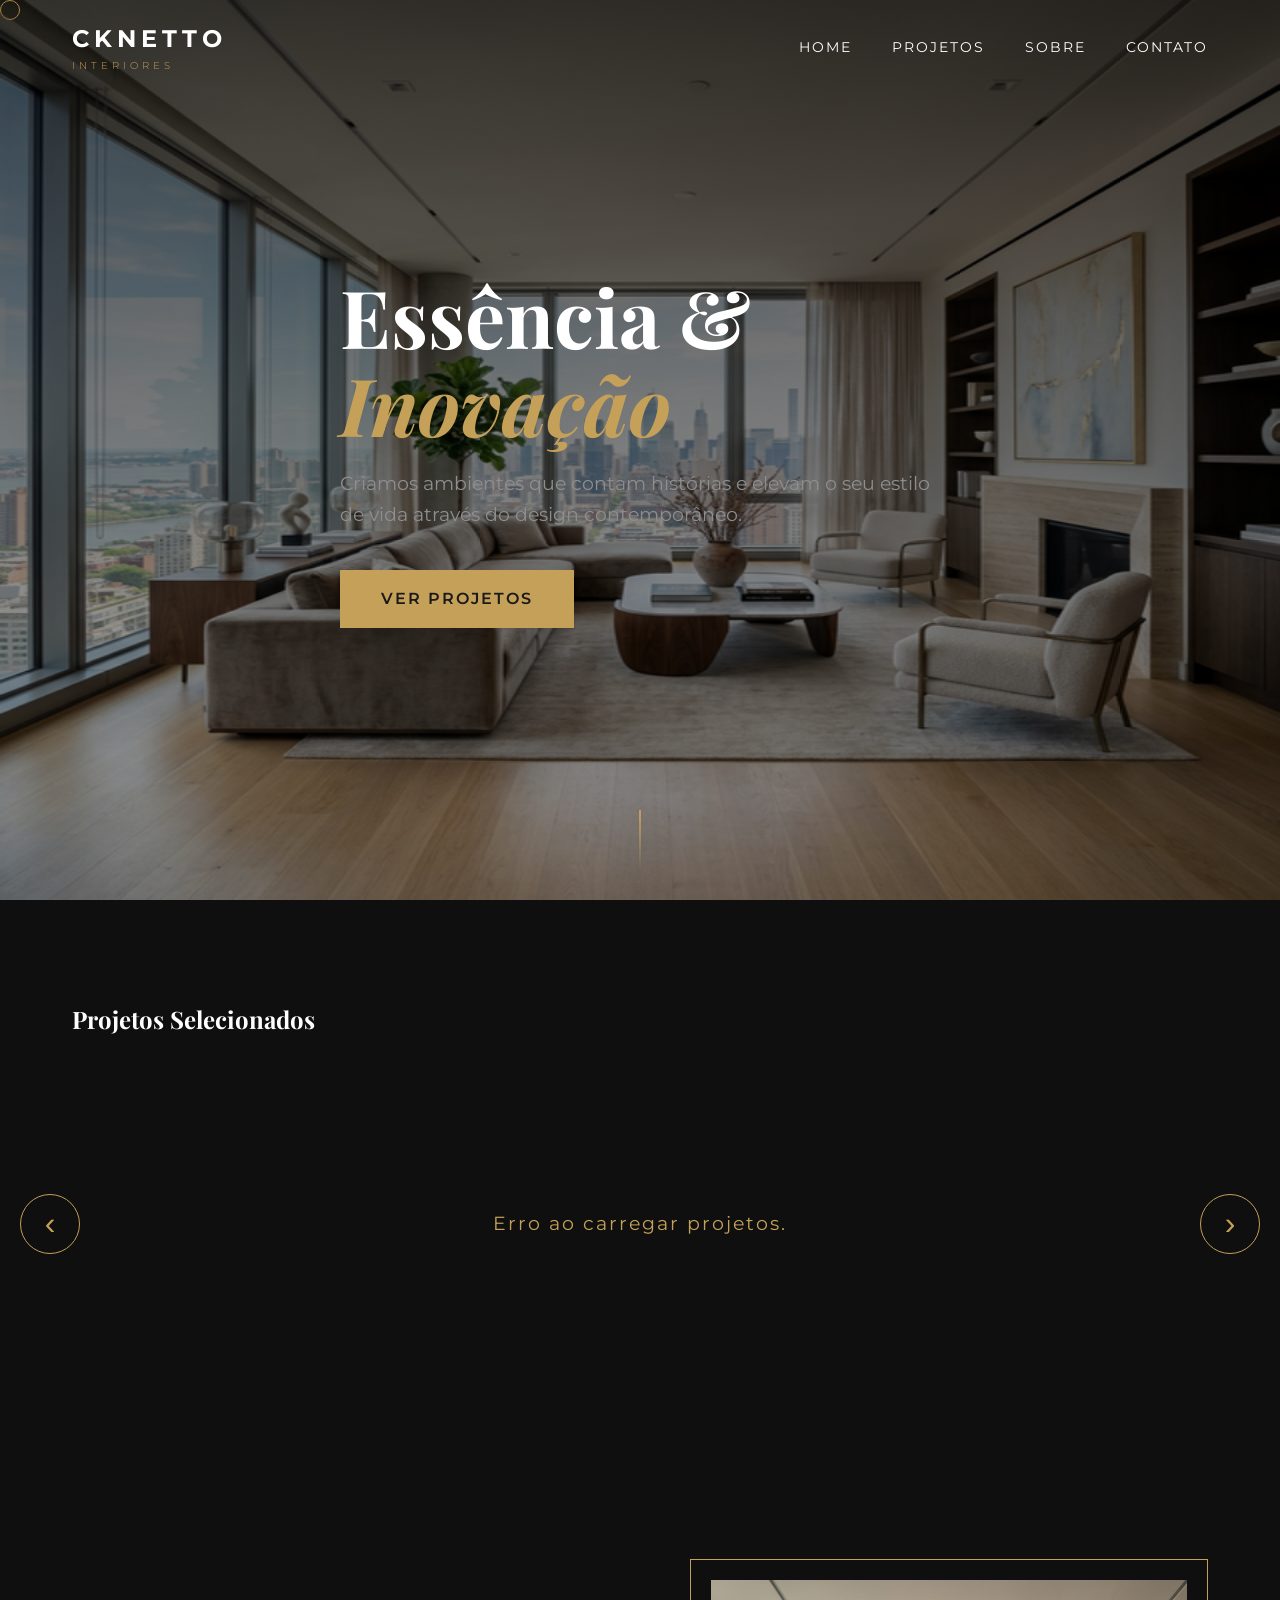
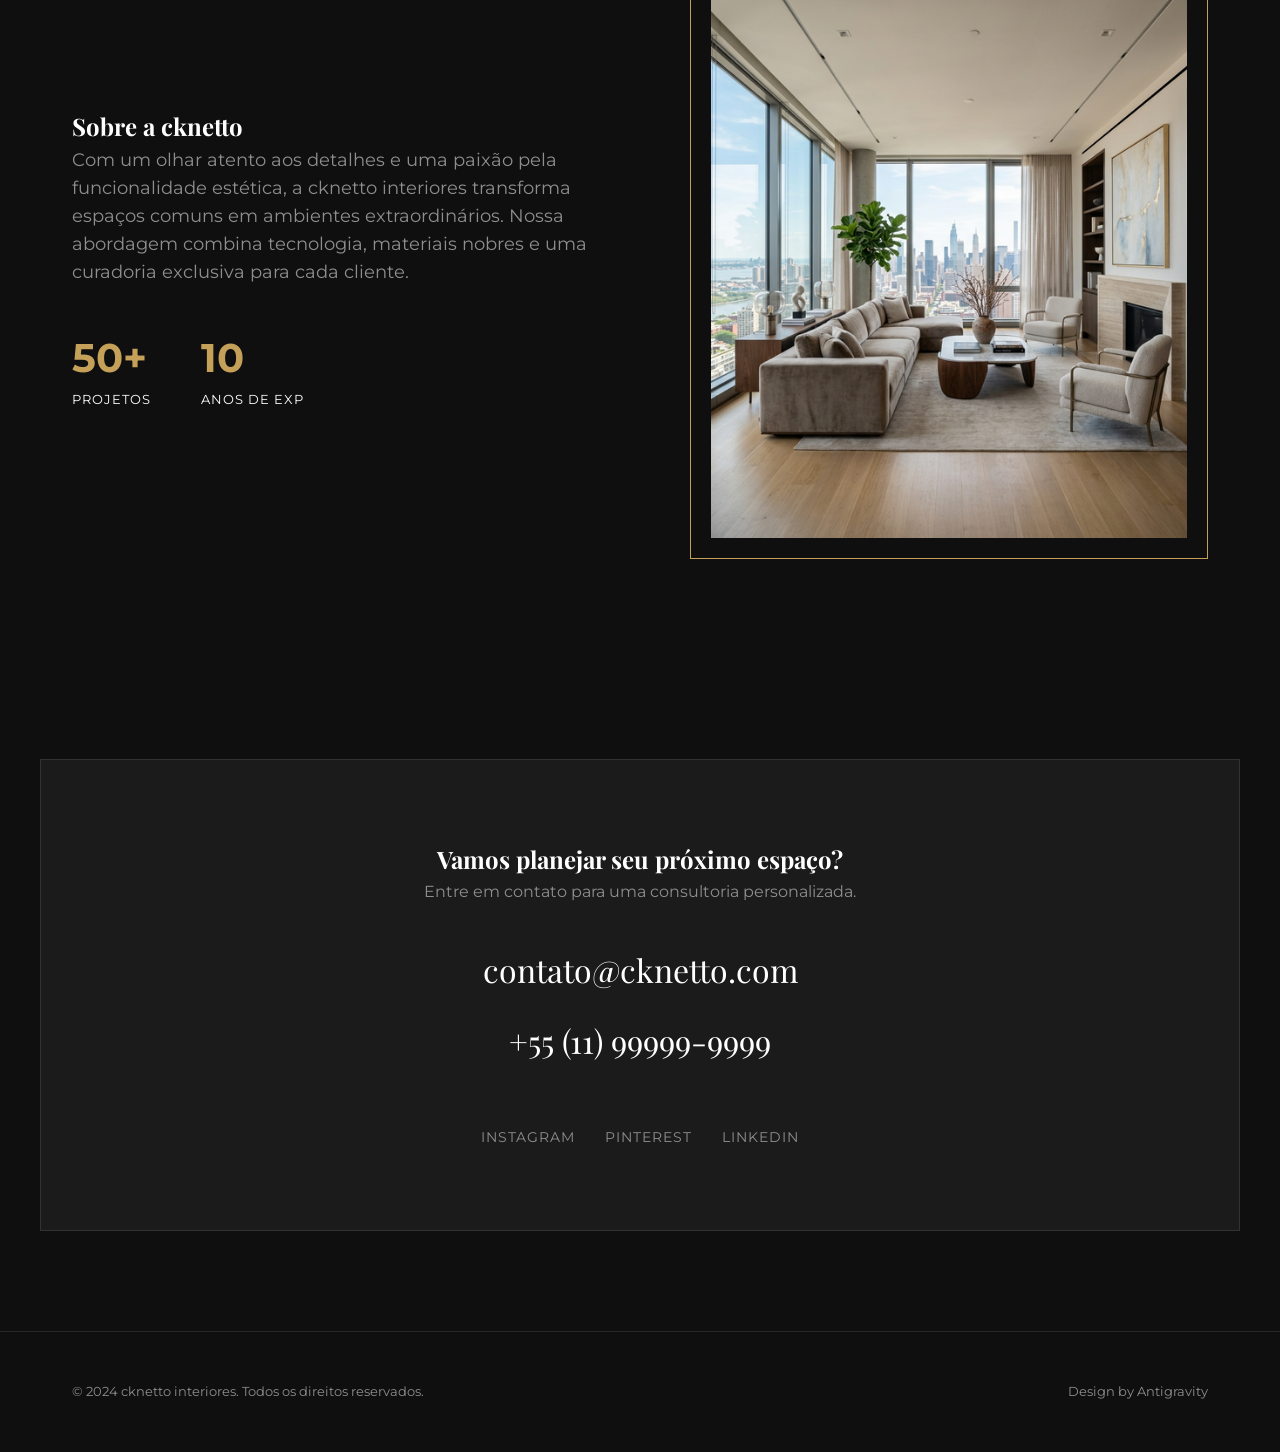
==== index.html @ ca25d6cd "feat: Introduce project details modal and hero puzzle animation, enhance CSV parsing, and refactor c" ====
<!DOCTYPE html>
<html lang="pt-BR">

<head>
    <meta charset="UTF-8">
    <meta name="viewport" content="width=device-width, initial-scale=1.0">
    <title>cknetto interiores | Design de Interiores Moderno</title>
    <meta name="description"
        content="Portfolio de cknetto interiores. Design de interiores sofisticado, moderno e funcional. Transmutando espaços em experiências.">

    <!-- Google Fonts -->
    <link rel="preconnect" href="https://fonts.googleapis.com">
    <link rel="preconnect" href="https://fonts.gstatic.com" crossorigin>
    <link
        href="https://fonts.googleapis.com/css2?family=Montserrat:wght@300;400;600;700&family=Playfair+Display:ital,wght@0,400;0,700;1,400&display=swap"
        rel="stylesheet">

    <link rel="stylesheet" href="style.css">
</head>

<body>
    <div class="custom-cursor"></div>

    <header class="header">
        <nav class="nav container">
            <a href="#" class="logo">
                <span class="logo-text">CKNETTO</span>
                <span class="logo-sub">INTERIORES</span>
            </a>
            <ul class="nav-list">
                <li><a href="#home" class="nav-link">Home</a></li>
                <li><a href="#projects" class="nav-link">Projetos</a></li>
                <li><a href="#about" class="nav-link">Sobre</a></li>
                <li><a href="#contact" class="nav-link">Contato</a></li>
            </ul>
            <div class="nav-toggle" id="nav-toggle">
                <span></span>
                <span></span>
            </div>
        </nav>
    </header>

    <main>
        <!-- Hero Section -->
        <section class="hero" id="home">
            <div id="hero-puzzle" class="hero-puzzle"></div>
            <div class="hero-overlay"></div>
            <div class="hero-content container">
                <h1 class="hero-title reveal">Essência & <br><span>Inovação</span></h1>
                <p class="hero-description reveal">Criamos ambientes que contam histórias e elevam o seu estilo de vida
                    através do design contemporâneo.</p>
                <a href="#projects" class="btn btn-primary reveal">Ver Projetos</a>
            </div>
            <div class="scroll-indicator">
                <span></span>
            </div>
        </section>

        <!-- Projects Section -->
        <section class="projects section" id="projects">
            <div class="container">
                <h2 class="section-title reveal">Projetos Selecionados</h2>
            </div>

            <div class="carousel-container reveal">
                <div class="carousel-track" id="projects-carousel">
                    <!-- Dynamic cards will be injected here -->
                    <div class="loader">Carregando projetos...</div>
                </div>

                <button class="carousel-btn prev" aria-label="Anterior">&lsaquo;</button>
                <button class="carousel-btn next" aria-label="Próximo">&rsaquo;</button>
            </div>
        </section>

        <!-- About Section -->
        <section class="about section" id="about">
            <div class="about-container container">
                <div class="about-content reveal">
                    <h2 class="section-title left">Sobre a cknetto</h2>
                    <p class="about-text">
                        Com um olhar atento aos detalhes e uma paixão pela funcionalidade estética, a cknetto interiores
                        transforma espaços comuns em ambientes extraordinários. Nossa abordagem combina tecnologia,
                        materiais nobres e uma curadoria exclusiva para cada cliente.
                    </p>
                    <div class="stats">
                        <div class="stat-item">
                            <span class="stat-num">50+</span>
                            <span class="stat-label">Projetos</span>
                        </div>
                        <div class="stat-item">
                            <span class="stat-num">10</span>
                            <span class="stat-label">Anos de Exp</span>
                        </div>
                    </div>
                </div>
                <div class="about-img-wrapper reveal">
                    <img src="assets/portfolio/about.png" alt="Designer Image" class="about-img">
                </div>
            </div>
        </section>

        <!-- Contact Section -->
        <section class="contact section container" id="contact">
            <div class="contact-box reveal">
                <h2 class="section-title">Vamos planejar seu próximo espaço?</h2>
                <p class="contact-description">Entre em contato para uma consultoria personalizada.</p>
                <div class="contact-links">
                    <a href="mailto:contato@cknetto.com" class="contact-link">contato@cknetto.com</a>
                    <a href="tel:+551199999999" class="contact-link">+55 (11) 99999-9999</a>
                </div>
                <div class="social-links">
                    <a href="#" class="social-link">Instagram</a>
                    <a href="#" class="social-link">Pinterest</a>
                    <a href="#" class="social-link">LinkedIn</a>
                </div>
            </div>
        </section>
    </main>

    <footer class="footer">
        <div class="container footer-content">
            <p>&copy; 2024 cknetto interiores. Todos os direitos reservados.</p>
            <p>Design by Antigravity</p>
        </div>
    </footer>

    <!-- Modal for Project Details -->
    <div id="project-modal" class="modal">
        <span class="modal-close">&times;</span>
        <div class="modal-content">
            <img id="modal-img" src="" alt="Expanded Project Image">
            <div class="modal-info">
                <p id="modal-desc"></p>
            </div>
        </div>
    </div>

    <script src="script.js"></script>
</body>

</html>
---- style.css ----
:root {
    --primary-color: #C5A059;
    /* Gold/Brass */
    --secondary-color: #1A1A1A;
    /* Charcoal */
    --text-color: #FFFFFF;
    --text-muted: #8E8E8E;
    --bg-color: #0F0F0F;
    --glass-bg: rgba(255, 255, 255, 0.05);
    --glass-border: rgba(255, 255, 255, 0.1);
    --transition: all 0.5s cubic-bezier(0.4, 0, 0.2, 1);
    --container-width: 1200px;
}

* {
    margin: 0;
    padding: 0;
    box-sizing: border-box;
    cursor: none;
    /* Custom cursor implementation later */
}

html {
    scroll-behavior: smooth;
}

body {
    font-family: 'Montserrat', sans-serif;
    background-color: var(--bg-color);
    color: var(--text-color);
    line-height: 1.6;
    overflow-x: hidden;
}

h1,
h2,
h3 {
    font-family: 'Playfair Display', serif;
}

.container {
    max-width: var(--container-width);
    margin: 0 auto;
    padding: 0 2rem;
}

.section {
    padding: 100px 0;
}

/* Custom Cursor */
.custom-cursor {
    width: 20px;
    height: 20px;
    border: 1px solid var(--primary-color);
    border-radius: 50%;
    position: fixed;
    pointer-events: none;
    z-index: 9999;
    transition: transform 0.1s ease;
    mix-blend-mode: difference;
}

.custom-cursor.hover {
    transform: scale(3);
    background-color: var(--primary-color);
    border: none;
    opacity: 0.5;
}

/* Header */
.header {
    position: fixed;
    top: 0;
    left: 0;
    width: 100%;
    z-index: 1000;
    transition: var(--transition);
    padding: 20px 0;
}

.header.scrolled {
    background: rgba(15, 15, 15, 0.8);
    backdrop-filter: blur(10px);
    padding: 15px 0;
}

.nav {
    display: flex;
    justify-content: space-between;
    align-items: center;
}

.logo {
    text-decoration: none;
    display: flex;
    flex-direction: column;
}

.logo-text {
    font-size: 1.5rem;
    font-weight: 700;
    letter-spacing: 5px;
    color: var(--text-color);
}

.logo-sub {
    font-size: 0.6rem;
    letter-spacing: 4px;
    color: var(--primary-color);
    font-weight: 300;
}

.nav-list {
    display: flex;
    list-style: none;
    gap: 40px;
}

.nav-link {
    text-decoration: none;
    color: var(--text-color);
    font-size: 0.9rem;
    text-transform: uppercase;
    letter-spacing: 2px;
    font-weight: 400;
    transition: var(--transition);
}

.nav-link:hover {
    color: var(--primary-color);
}

.nav-toggle {
    display: none;
}

/* Hero */
.hero {
    height: 100vh;
    display: flex;
    align-items: center;
    position: relative;
    /* background: url('assets/portfolio/living_room.png') center/cover no-repeat; */
    background: var(--bg-color);
    /* Background color while puzzle reveals */
    overflow: hidden;
}

.hero-puzzle {
    position: absolute;
    top: 0;
    left: 0;
    width: 100%;
    height: 100%;
    display: grid;
    z-index: 0;
}

.puzzle-piece {
    background-image: url('assets/portfolio/living_room.png');
    background-size: 100vw 100vh;
    opacity: 0;
    transform: scale(0.8);
    transition: opacity 0.8s ease, transform 0.8s cubic-bezier(0.175, 0.885, 0.32, 1.275);
}

.puzzle-piece.visible {
    opacity: 1;
    transform: scale(1);
}

.hero-overlay {
    position: absolute;
    top: 0;
    left: 0;
    width: 100%;
    height: 100%;
    background: linear-gradient(rgba(0, 0, 0, 0.7), rgba(0, 0, 0, 0.3));
}

.hero-content {
    position: relative;
    z-index: 1;
}

.hero-title {
    font-size: 5rem;
    margin-bottom: 20px;
    line-height: 1.1;
}

.hero-title span {
    color: var(--primary-color);
    font-style: italic;
}

.hero-description {
    font-size: 1.2rem;
    max-width: 600px;
    margin-bottom: 40px;
    color: var(--text-muted);
}

.btn {
    display: inline-block;
    padding: 15px 40px;
    text-decoration: none;
    text-transform: uppercase;
    letter-spacing: 2px;
    font-weight: 600;
    transition: var(--transition);
    border: 1px solid var(--primary-color);
}

.btn-primary {
    background-color: var(--primary-color);
    color: var(--secondary-color);
}

.btn-primary:hover {
    background-color: transparent;
    color: var(--primary-color);
}

.scroll-indicator {
    position: absolute;
    bottom: 30px;
    left: 50%;
    transform: translateX(-50%);
}

.scroll-indicator span {
    display: block;
    width: 2px;
    height: 60px;
    background: linear-gradient(var(--primary-color), transparent);
    animation: scroll 2s infinite;
}

@keyframes scroll {
    0% {
        transform: scaleY(0);
        transform-origin: top;
    }

    50% {
        transform: scaleY(1);
        transform-origin: top;
    }

    51% {
        transform: scaleY(1);
        transform-origin: bottom;
    }

    100% {
        transform: scaleY(0);
        transform-origin: bottom;
    }
}

/* Projects Carousel */
.projects.section {
    overflow: hidden;
    padding-right: 0;
    padding-left: 0;
}

.carousel-container {
    position: relative;
    width: 100%;
    margin-top: 50px;
}

.carousel-track {
    display: flex;
    gap: 30px;
    padding: 20px 50px;
    transition: opacity 0.5s ease;
    /* For fade effect */
    will-change: opacity, transform;
}

.carousel-track:active {
    cursor: grabbing;
}

.loader {
    width: 100%;
    text-align: center;
    padding: 100px;
    color: var(--primary-color);
    font-size: 1.2rem;
    letter-spacing: 2px;
}

.project-card {
    flex: 0 0 calc(33.333% - 20px);
    /* 3 cards per view approx */
    position: relative;
    background: var(--glass-bg);
    border: 1px solid var(--glass-border);
    transition: var(--transition);
}

.project-img-wrapper {
    overflow: hidden;
    height: 400px;
    cursor: zoom-in;
}

.project-img {
    width: 100%;
    height: 100%;
    object-fit: cover;
    transition: transform 0.8s ease;
}

.project-info {
    padding: 20px;
}

.project-label {
    display: block;
    font-size: 0.65rem;
    color: var(--primary-color);
    text-transform: uppercase;
    letter-spacing: 1px;
    margin-top: 8px;
    opacity: 0.8;
}

.project-value {
    display: block;
    font-size: 0.95rem;
    margin-bottom: 2px;
    font-weight: 500;
}

.project-ambiente {
    font-size: 1.3rem;
    margin: 10px 0 2px;
    color: var(--text-color);
    font-family: 'Playfair Display', serif;
}

.project-estilo {
    font-size: 0.85rem;
    color: var(--text-muted);
    font-style: italic;
    margin-bottom: 5px;
}

.carousel-btn {
    position: absolute;
    top: 50%;
    transform: translateY(-50%);
    background: rgba(15, 15, 15, 0.8);
    border: 1px solid var(--primary-color);
    color: var(--primary-color);
    width: 60px;
    height: 60px;
    border-radius: 50%;
    font-size: 2rem;
    display: flex;
    align-items: center;
    justify-content: center;
    z-index: 10;
    transition: var(--transition);
}

.carousel-btn:hover {
    background: var(--primary-color);
    color: var(--secondary-color);
}

.carousel-btn.prev {
    left: 20px;
}

.carousel-btn.next {
    right: 20px;
}

@media (max-width: 768px) {
    .project-card {
        flex: 0 0 300px;
    }

    .project-img-wrapper {
        height: 400px;
    }
}

/* Modal */
.modal {
    display: none;
    position: fixed;
    z-index: 2000;
    left: 0;
    top: 0;
    width: 100%;
    height: 100%;
    background-color: rgba(0, 0, 0, 0.95);
    backdrop-filter: blur(10px);
    overflow: auto;
    padding-top: 50px;
}

.modal-content {
    margin: auto;
    display: block;
    width: 80%;
    max-width: 1000px;
    animation: zoom 0.6s;
}

@keyframes zoom {
    from {
        transform: scale(0)
    }

    to {
        transform: scale(1)
    }
}

.modal-img {
    width: 100%;
    height: auto;
    border: 1px solid var(--glass-border);
}

.modal-info {
    margin-top: 20px;
    padding: 20px;
    background: var(--glass-bg);
    border: 1px solid var(--glass-border);
    color: var(--text-color);
    font-size: 1.1rem;
    line-height: 1.8;
}

.modal-close {
    position: absolute;
    top: 15px;
    right: 35px;
    color: #f1f1f1;
    font-size: 40px;
    font-weight: bold;
    transition: 0.3s;
    cursor: pointer;
}

.modal-close:hover {
    color: var(--primary-color);
}

/* About */
.about-container {
    display: grid;
    grid-template-columns: 1fr 1fr;
    gap: 100px;
    align-items: center;
}

.about-text {
    margin-bottom: 40px;
    font-size: 1.1rem;
    color: var(--text-muted);
}

.stats {
    display: flex;
    gap: 50px;
}

.stat-item {
    display: flex;
    flex-direction: column;
}

.stat-num {
    font-size: 2.5rem;
    font-weight: 700;
    color: var(--primary-color);
}

.stat-label {
    font-size: 0.8rem;
    text-transform: uppercase;
    letter-spacing: 1px;
}

.about-img-wrapper {
    height: 600px;
    border: 1px solid var(--primary-color);
    padding: 20px;
}

.about-img {
    width: 100%;
    height: 100%;
    object-fit: cover;
}

/* Contact */
.contact-box {
    background: var(--glass-bg);
    padding: 80px;
    text-align: center;
    border: 1px solid var(--glass-border);
}

.contact-description {
    margin-bottom: 40px;
    color: var(--text-muted);
}

.contact-links {
    display: flex;
    flex-direction: column;
    gap: 20px;
    margin-bottom: 60px;
}

.contact-link {
    font-size: 2rem;
    color: var(--text-color);
    text-decoration: none;
    font-family: 'Playfair Display', serif;
    transition: var(--transition);
}

.contact-link:hover {
    color: var(--primary-color);
}

.social-links {
    display: flex;
    justify-content: center;
    gap: 30px;
}

.social-link {
    text-decoration: none;
    color: var(--text-muted);
    font-size: 0.9rem;
    text-transform: uppercase;
    letter-spacing: 1px;
    transition: var(--transition);
}

.social-link:hover {
    color: var(--primary-color);
}

/* Footer */
.footer {
    padding: 50px 0;
    border-top: 1px solid var(--glass-border);
    text-align: center;
}

.footer-content {
    display: flex;
    justify-content: space-between;
    font-size: 0.8rem;
    color: var(--text-muted);
}

/* Animations Reveal */
.reveal {
    opacity: 0;
    transform: translateY(50px);
    transition: all 1s ease-out;
}

.reveal.active {
    opacity: 1;
    transform: translateY(0);
}

/* Responsive */
@media (max-width: 968px) {
    .hero-title {
        font-size: 3.5rem;
    }

    .about-container {
        grid-template-columns: 1fr;
        gap: 50px;
    }

    .nav-list {
        display: none;
    }

    .nav-toggle {
        display: block;
    }
}
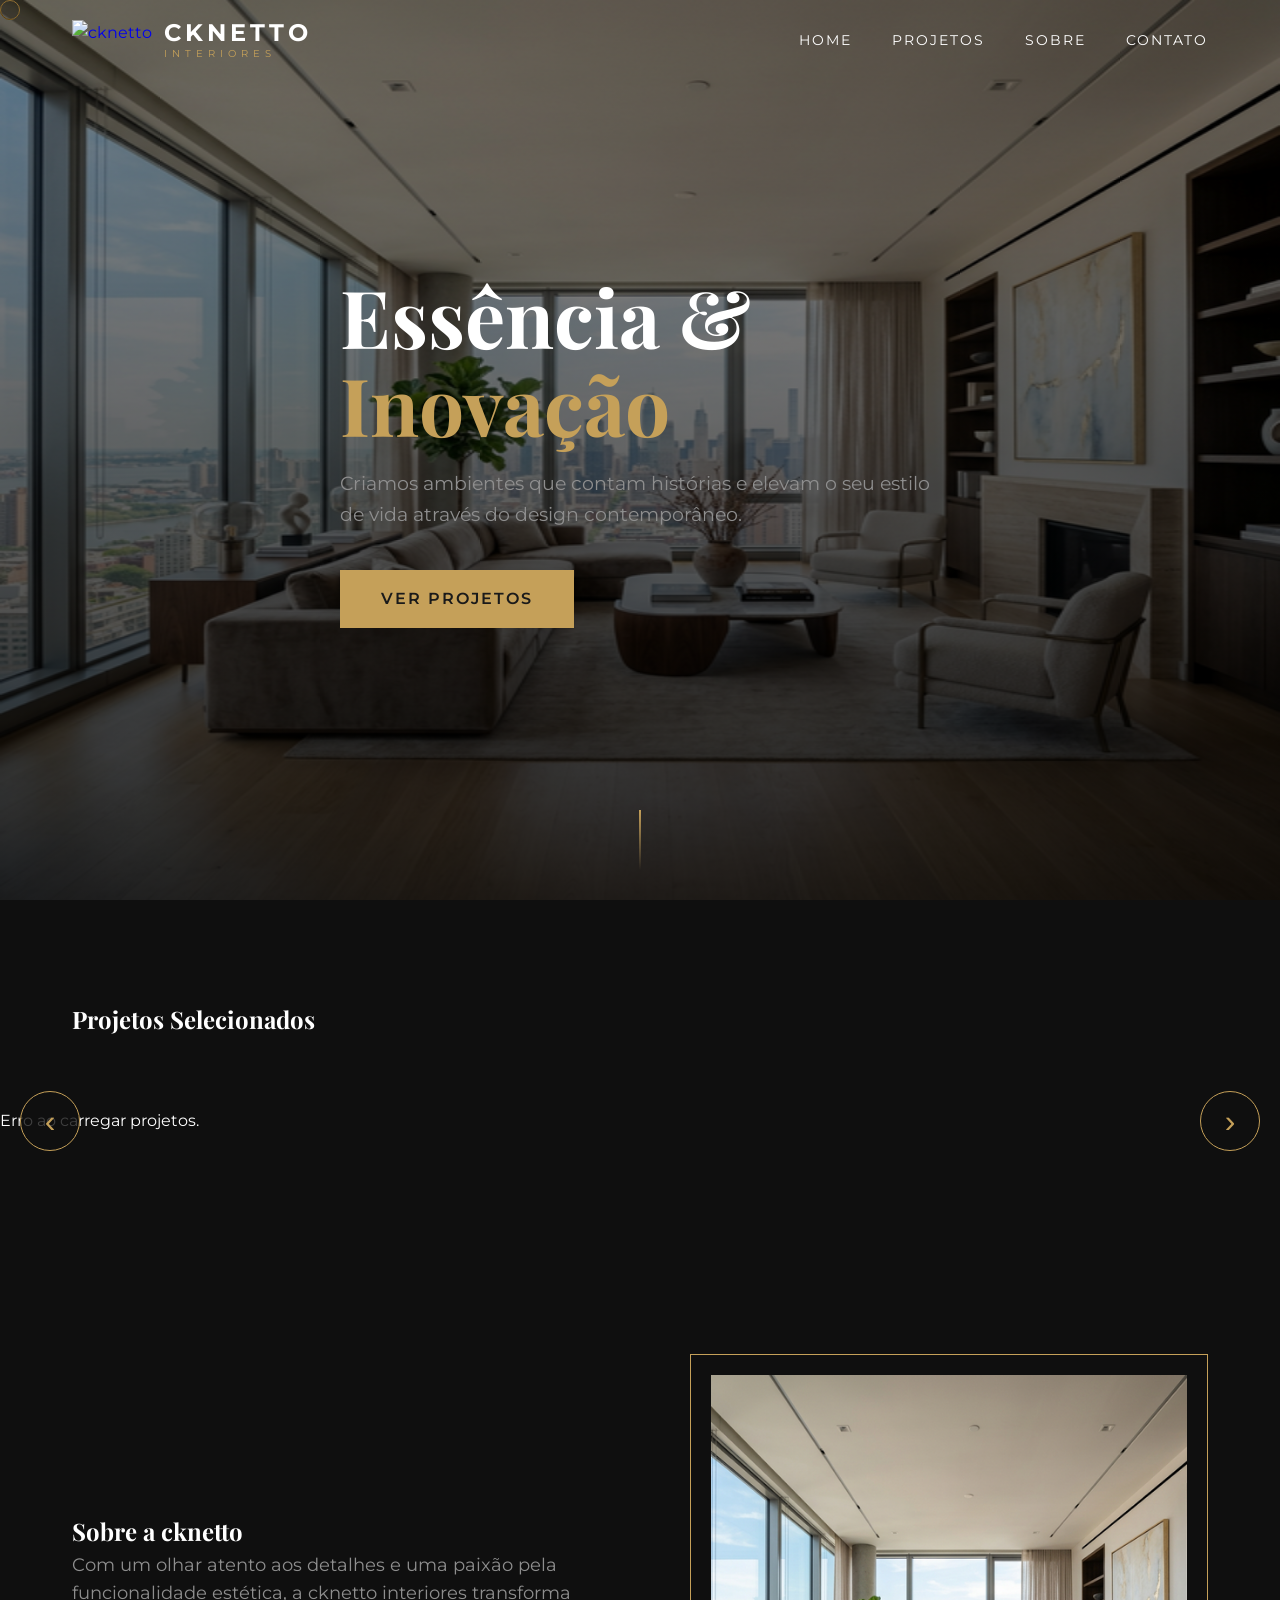
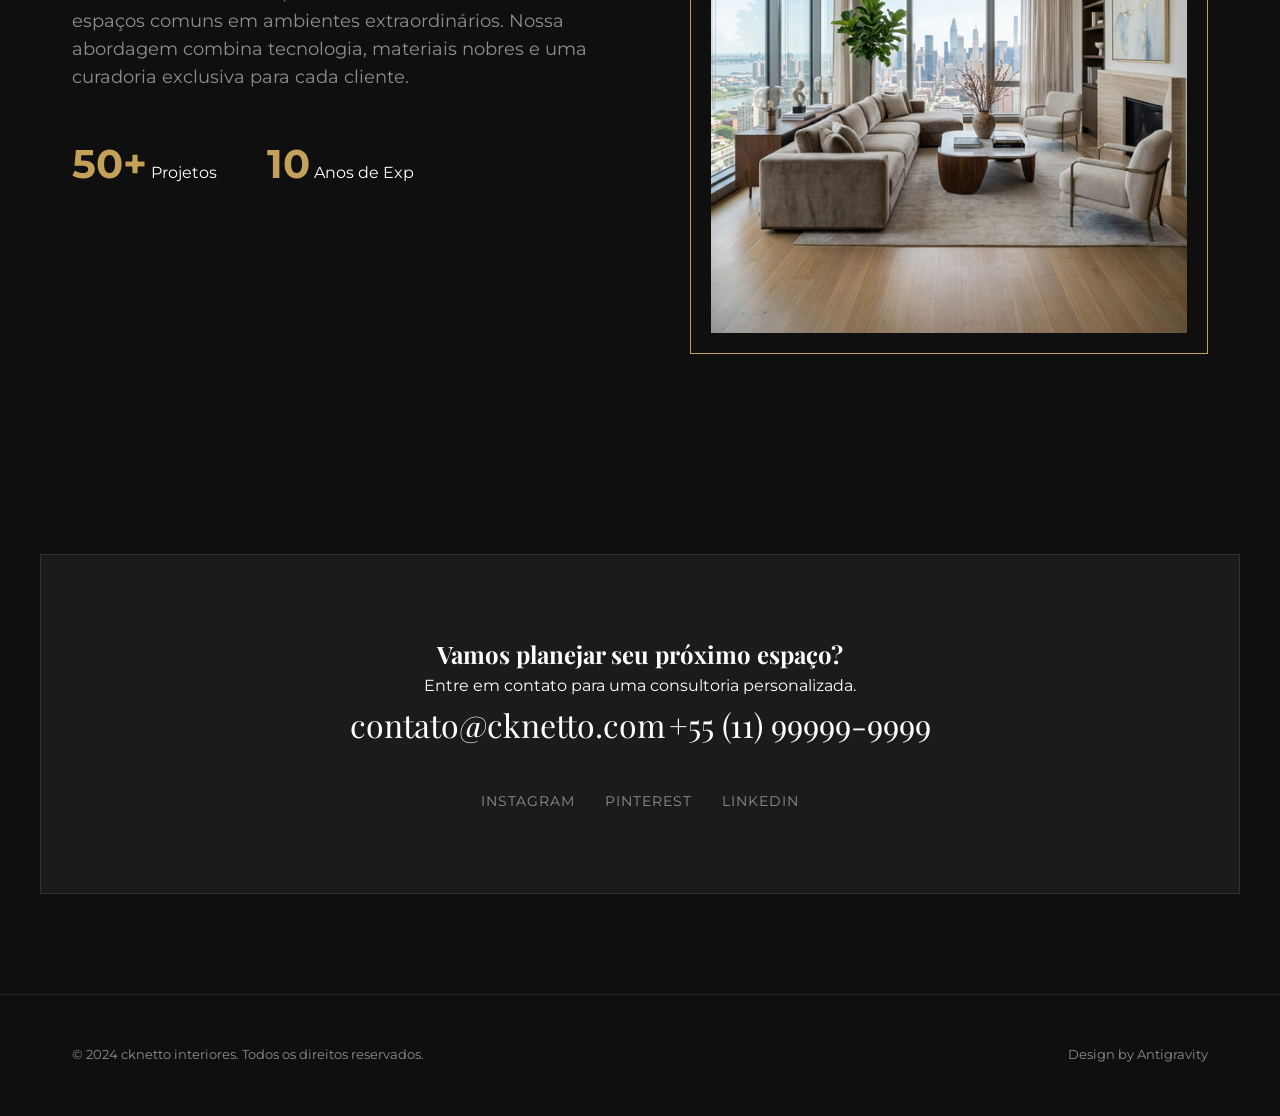
==== commit b8661468: "feat: Add responsive mobile navigation, improve project image handling from Google Drive, and refine" ====
--- a/index.html
+++ b/index.html
@@ -23,9 +23,13 @@
 
     <header class="header">
         <nav class="nav container">
-            <a href="#" class="logo">
-                <span class="logo-text">CKNETTO</span>
-                <span class="logo-sub">INTERIORES</span>
+            <a href="#home" class="logo">
+                <img src="https://lh3.googleusercontent.com/u/0/d/1cASBQOoVXj50gYjE_ROW8u7tgpjcrjSd" alt="cknetto"
+                    class="logo-img">
+                <div class="logo-text-group">
+                    <span class="logo-name">CKNETTO</span>
+                    <span class="logo-type">INTERIORES</span>
+                </div>
             </a>
             <ul class="nav-list">
                 <li><a href="#home" class="nav-link">Home</a></li>
@@ -34,6 +38,7 @@
                 <li><a href="#contact" class="nav-link">Contato</a></li>
             </ul>
             <div class="nav-toggle" id="nav-toggle">
+                <span></span>
                 <span></span>
                 <span></span>
             </div>
@@ -129,8 +134,11 @@
     <div id="project-modal" class="modal">
         <span class="modal-close">&times;</span>
         <div class="modal-content">
-            <img id="modal-img" src="" alt="Expanded Project Image">
+            <div class="modal-img-container">
+                <img id="modal-img" src="" alt="Expanded Project Image" class="modal-img">
+            </div>
             <div class="modal-info">
+                <h3>Detalhes do Ambiente</h3>
                 <p id="modal-desc"></p>
             </div>
         </div>
--- a/style.css
+++ b/style.css
@@ -17,7 +17,6 @@
     padding: 0;
     box-sizing: border-box;
     cursor: none;
-    /* Custom cursor implementation later */
 }
 
 html {
@@ -80,9 +79,10 @@
 }
 
 .header.scrolled {
-    background: rgba(15, 15, 15, 0.8);
-    backdrop-filter: blur(10px);
+    background: rgba(15, 15, 15, 0.84);
+    backdrop-filter: blur(15px);
     padding: 15px 0;
+    border-bottom: 1px solid var(--glass-border);
 }
 
 .nav {
@@ -92,23 +92,40 @@
 }
 
 .logo {
+    display: flex;
+    align-items: center;
+    gap: 12px;
     text-decoration: none;
+}
+
+.logo-img {
+    height: 40px;
+    width: auto;
+    object-fit: contain;
+}
+
+.logo-text-group {
     display: flex;
     flex-direction: column;
-}
-
-.logo-text {
+    justify-content: center;
+    line-height: 1;
+}
+
+.logo-name {
     font-size: 1.5rem;
     font-weight: 700;
+    letter-spacing: 4px;
+    color: var(--text-color);
+    text-transform: uppercase;
+}
+
+.logo-type {
+    font-size: 0.65rem;
     letter-spacing: 5px;
-    color: var(--text-color);
-}
-
-.logo-sub {
-    font-size: 0.6rem;
-    letter-spacing: 4px;
-    color: var(--primary-color);
-    font-weight: 300;
+    color: var(--primary-color);
+    font-weight: 400;
+    margin-top: 4px;
+    text-transform: uppercase;
 }
 
 .nav-list {
@@ -141,9 +158,7 @@
     display: flex;
     align-items: center;
     position: relative;
-    /* background: url('assets/portfolio/living_room.png') center/cover no-repeat; */
     background: var(--bg-color);
-    /* Background color while puzzle reveals */
     overflow: hidden;
 }
 
@@ -160,9 +175,10 @@
 .puzzle-piece {
     background-image: url('assets/portfolio/living_room.png');
     background-size: 100vw 100vh;
+    background-attachment: fixed;
     opacity: 0;
-    transform: scale(0.8);
-    transition: opacity 0.8s ease, transform 0.8s cubic-bezier(0.175, 0.885, 0.32, 1.275);
+    transform: scale(0.85);
+    transition: opacity 1s ease, transform 1s cubic-bezier(0.19, 1, 0.22, 1);
 }
 
 .puzzle-piece.visible {
@@ -176,7 +192,7 @@
     left: 0;
     width: 100%;
     height: 100%;
-    background: linear-gradient(rgba(0, 0, 0, 0.7), rgba(0, 0, 0, 0.3));
+    background: linear-gradient(to bottom, rgba(0, 0, 0, 0.4), rgba(0, 0, 0, 0.8));
 }
 
 .hero-content {
@@ -192,7 +208,6 @@
 
 .hero-title span {
     color: var(--primary-color);
-    font-style: italic;
 }
 
 .hero-description {
@@ -260,48 +275,28 @@
     }
 }
 
-/* Projects Carousel */
-.projects.section {
-    overflow: hidden;
-    padding-right: 0;
-    padding-left: 0;
-}
-
+/* Projects */
 .carousel-container {
     position: relative;
     width: 100%;
     margin-top: 50px;
+    overflow: hidden;
 }
 
 .carousel-track {
     display: flex;
     gap: 30px;
-    padding: 20px 50px;
-    transition: opacity 0.5s ease;
-    /* For fade effect */
+    padding: 20px 0;
+    transition: opacity 0.5s ease, transform 0.6s cubic-bezier(0.23, 1, 0.32, 1);
     will-change: opacity, transform;
-}
-
-.carousel-track:active {
-    cursor: grabbing;
-}
-
-.loader {
-    width: 100%;
-    text-align: center;
-    padding: 100px;
-    color: var(--primary-color);
-    font-size: 1.2rem;
-    letter-spacing: 2px;
 }
 
 .project-card {
     flex: 0 0 calc(33.333% - 20px);
-    /* 3 cards per view approx */
-    position: relative;
     background: var(--glass-bg);
     border: 1px solid var(--glass-border);
     transition: var(--transition);
+    position: relative;
 }
 
 .project-img-wrapper {
@@ -317,6 +312,10 @@
     transition: transform 0.8s ease;
 }
 
+.project-img-wrapper:hover .project-img {
+    transform: scale(1.1);
+}
+
 .project-info {
     padding: 20px;
 }
@@ -335,21 +334,16 @@
     display: block;
     font-size: 0.95rem;
     margin-bottom: 2px;
-    font-weight: 500;
 }
 
 .project-ambiente {
     font-size: 1.3rem;
-    margin: 10px 0 2px;
-    color: var(--text-color);
-    font-family: 'Playfair Display', serif;
+    margin: 12px 0 4px;
 }
 
 .project-estilo {
     font-size: 0.85rem;
     color: var(--text-muted);
-    font-style: italic;
-    margin-bottom: 5px;
 }
 
 .carousel-btn {
@@ -381,16 +375,6 @@
 
 .carousel-btn.next {
     right: 20px;
-}
-
-@media (max-width: 768px) {
-    .project-card {
-        flex: 0 0 300px;
-    }
-
-    .project-img-wrapper {
-        height: 400px;
-    }
 }
 
 /* Modal */
@@ -405,41 +389,82 @@
     background-color: rgba(0, 0, 0, 0.95);
     backdrop-filter: blur(10px);
     overflow: auto;
-    padding-top: 50px;
 }
 
 .modal-content {
-    margin: auto;
-    display: block;
-    width: 80%;
-    max-width: 1000px;
+    margin: 5% auto;
+    display: flex;
+    flex-direction: row-reverse;
+    width: 90%;
+    max-width: 1200px;
+    background: var(--bg-color);
+    border: 1px solid var(--glass-border);
     animation: zoom 0.6s;
+    overflow: hidden;
+    position: relative;
+    box-shadow: 0 25px 50px -12px rgba(0, 0, 0, 0.5);
 }
 
 @keyframes zoom {
     from {
-        transform: scale(0)
+        transform: scale(0.9);
+        opacity: 0;
     }
 
     to {
-        transform: scale(1)
-    }
+        transform: scale(1);
+        opacity: 1;
+    }
+}
+
+.modal-img-container {
+    flex: 2;
+    background: #000;
+    display: flex;
+    align-items: center;
+    justify-content: center;
+    border-left: 1px solid var(--glass-border);
 }
 
 .modal-img {
-    width: 100%;
-    height: auto;
-    border: 1px solid var(--glass-border);
+    max-width: 100%;
+    max-height: 80vh;
+    object-fit: contain;
 }
 
 .modal-info {
-    margin-top: 20px;
-    padding: 20px;
+    flex: 1;
+    padding: 60px 40px;
     background: var(--glass-bg);
-    border: 1px solid var(--glass-border);
     color: var(--text-color);
+    display: flex;
+    flex-direction: column;
+    justify-content: center;
+}
+
+.modal-info h3 {
+    font-family: 'Playfair Display', serif;
+    font-size: 2rem;
+    margin-bottom: 25px;
+    color: var(--primary-color);
+    position: relative;
+}
+
+.modal-info h3::after {
+    content: '';
+    position: absolute;
+    bottom: -10px;
+    left: 0;
+    width: 50px;
+    height: 2px;
+    background: var(--primary-color);
+}
+
+#modal-desc {
     font-size: 1.1rem;
-    line-height: 1.8;
+    line-height: 2;
+    text-align: left;
+    color: var(--text-muted);
 }
 
 .modal-close {
@@ -449,15 +474,11 @@
     color: #f1f1f1;
     font-size: 40px;
     font-weight: bold;
-    transition: 0.3s;
     cursor: pointer;
-}
-
-.modal-close:hover {
-    color: var(--primary-color);
-}
-
-/* About */
+    z-index: 10;
+}
+
+/* About & Stats */
 .about-container {
     display: grid;
     grid-template-columns: 1fr 1fr;
@@ -476,21 +497,10 @@
     gap: 50px;
 }
 
-.stat-item {
-    display: flex;
-    flex-direction: column;
-}
-
 .stat-num {
     font-size: 2.5rem;
     font-weight: 700;
     color: var(--primary-color);
-}
-
-.stat-label {
-    font-size: 0.8rem;
-    text-transform: uppercase;
-    letter-spacing: 1px;
 }
 
 .about-img-wrapper {
@@ -513,18 +523,6 @@
     border: 1px solid var(--glass-border);
 }
 
-.contact-description {
-    margin-bottom: 40px;
-    color: var(--text-muted);
-}
-
-.contact-links {
-    display: flex;
-    flex-direction: column;
-    gap: 20px;
-    margin-bottom: 60px;
-}
-
 .contact-link {
     font-size: 2rem;
     color: var(--text-color);
@@ -541,6 +539,7 @@
     display: flex;
     justify-content: center;
     gap: 30px;
+    margin-top: 40px;
 }
 
 .social-link {
@@ -549,11 +548,6 @@
     font-size: 0.9rem;
     text-transform: uppercase;
     letter-spacing: 1px;
-    transition: var(--transition);
-}
-
-.social-link:hover {
-    color: var(--primary-color);
 }
 
 /* Footer */
@@ -561,20 +555,20 @@
     padding: 50px 0;
     border-top: 1px solid var(--glass-border);
     text-align: center;
-}
-
-.footer-content {
-    display: flex;
-    justify-content: space-between;
     font-size: 0.8rem;
     color: var(--text-muted);
+}
+
+.footer-content {
+    display: flex;
+    justify-content: space-between;
 }
 
 /* Animations Reveal */
 .reveal {
     opacity: 0;
-    transform: translateY(50px);
-    transition: all 1s ease-out;
+    transform: translateY(30px);
+    transition: all 0.8s ease-out;
 }
 
 .reveal.active {
@@ -582,10 +576,76 @@
     transform: translateY(0);
 }
 
-/* Responsive */
+/* Responsive Header & Menu */
 @media (max-width: 968px) {
+    .nav-list {
+        position: fixed;
+        top: 0;
+        right: -100%;
+        width: 70%;
+        height: 100vh;
+        background: rgba(10, 10, 10, 0.98);
+        backdrop-filter: blur(15px);
+        display: flex;
+        flex-direction: column;
+        justify-content: center;
+        align-items: center;
+        gap: 30px;
+        transition: 0.4s cubic-bezier(0.23, 1, 0.32, 1);
+        z-index: 1000;
+        border-left: 1px solid var(--glass-border);
+    }
+
+    .nav-list.active {
+        right: 0;
+    }
+
+    .nav-toggle {
+        display: flex;
+        flex-direction: column;
+        justify-content: space-between;
+        width: 30px;
+        height: 18px;
+        cursor: pointer;
+        z-index: 1100;
+    }
+
+    .nav-toggle span {
+        width: 100%;
+        height: 2px;
+        background: var(--text-color);
+        transition: 0.3s;
+    }
+
+    .nav-toggle.active span:nth-child(1) {
+        transform: translateY(8px) rotate(45deg);
+    }
+
+    .nav-toggle.active span:nth-child(2) {
+        opacity: 0;
+    }
+
+    .nav-toggle.active span:nth-child(3) {
+        transform: translateY(-8px) rotate(-45deg);
+    }
+
     .hero-title {
-        font-size: 3.5rem;
+        font-size: 3rem;
+    }
+
+    .project-card {
+        flex: 0 0 calc(100% - 40px);
+    }
+
+    .carousel-track {
+        padding: 20px 20px;
+        gap: 20px;
+    }
+
+    .carousel-btn {
+        width: 45px;
+        height: 45px;
+        font-size: 1.5rem;
     }
 
     .about-container {
@@ -593,11 +653,34 @@
         gap: 50px;
     }
 
-    .nav-list {
-        display: none;
-    }
-
-    .nav-toggle {
-        display: block;
+    .about-img-wrapper {
+        height: 400px;
+    }
+
+    .stats {
+        justify-content: space-around;
+    }
+
+    .modal-content {
+        flex-direction: column;
+        margin: 10% auto;
+        width: 95%;
+    }
+
+    .modal-info {
+        padding: 30px 20px;
+    }
+
+    .modal-img-container {
+        border-left: none;
+        border-bottom: 1px solid var(--glass-border);
+    }
+
+    .contact-box {
+        padding: 40px 20px;
+    }
+
+    .contact-link {
+        font-size: 1.4rem;
     }
 }
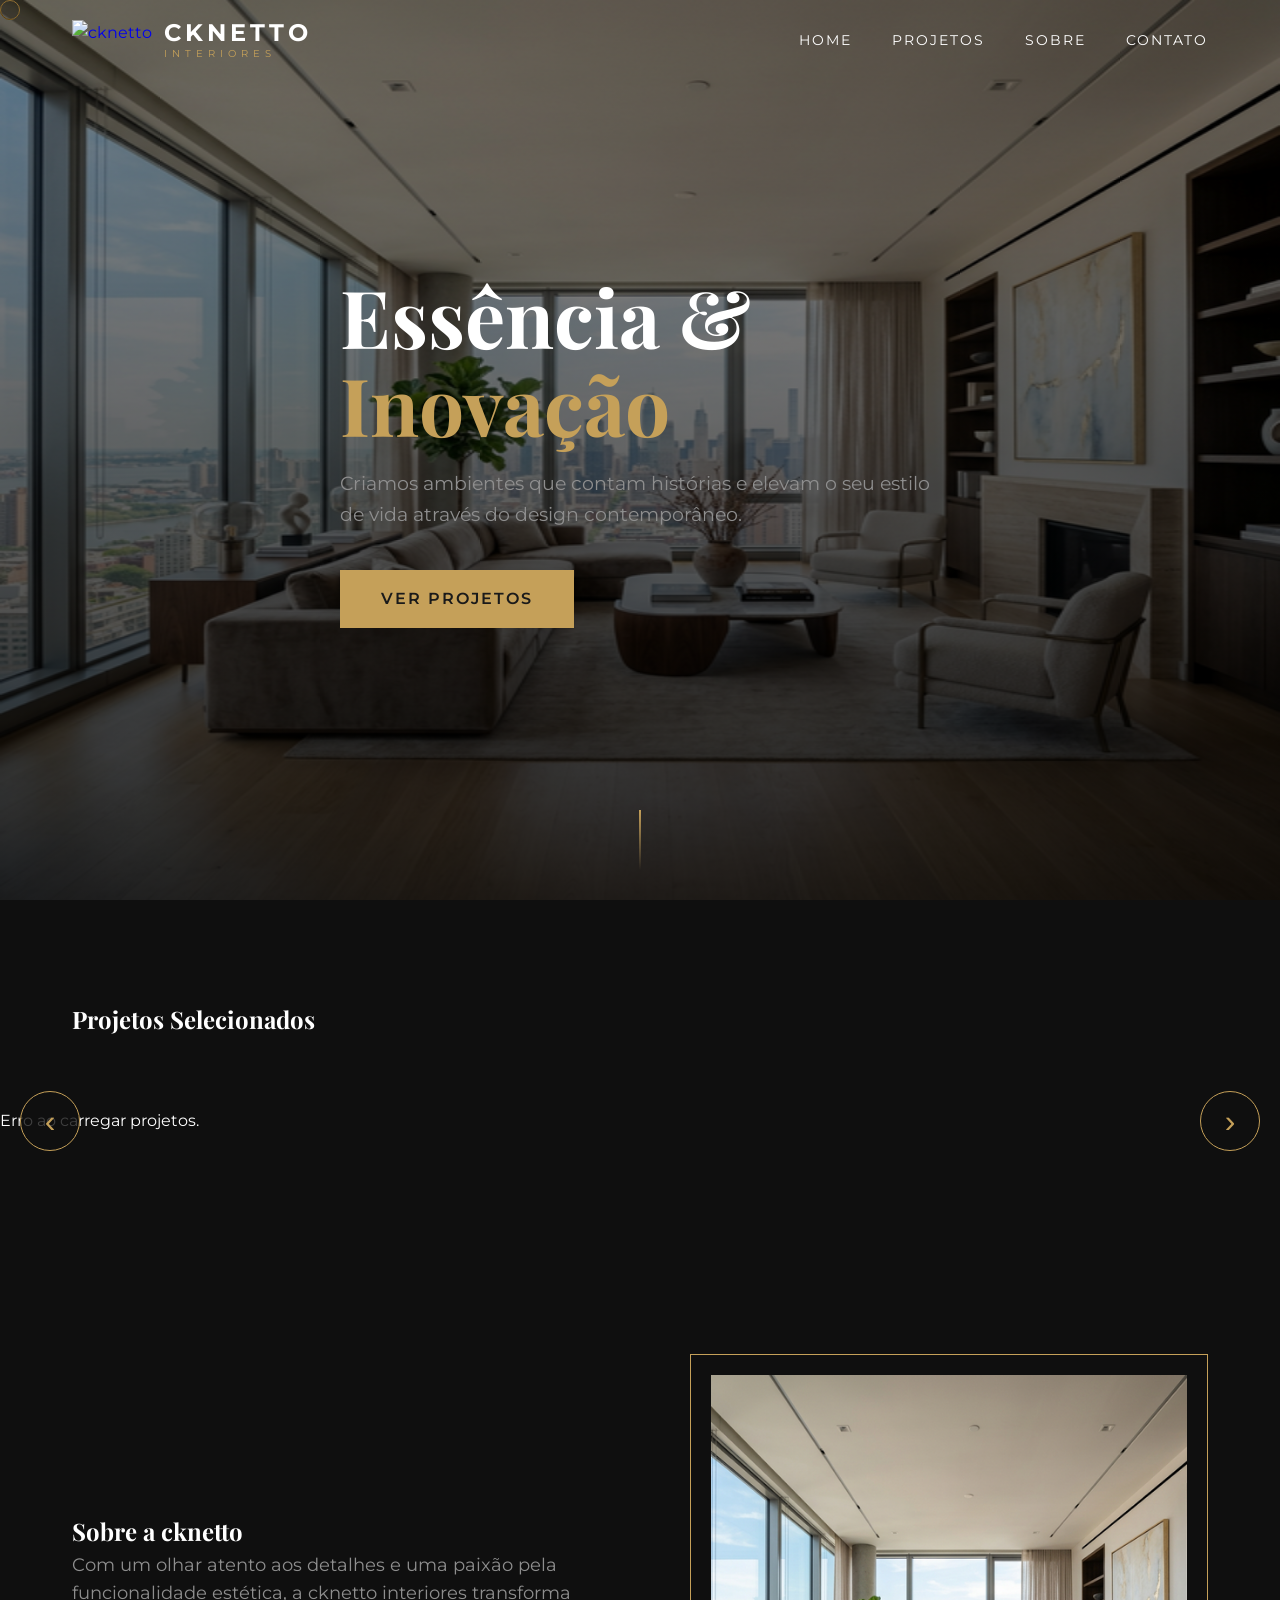
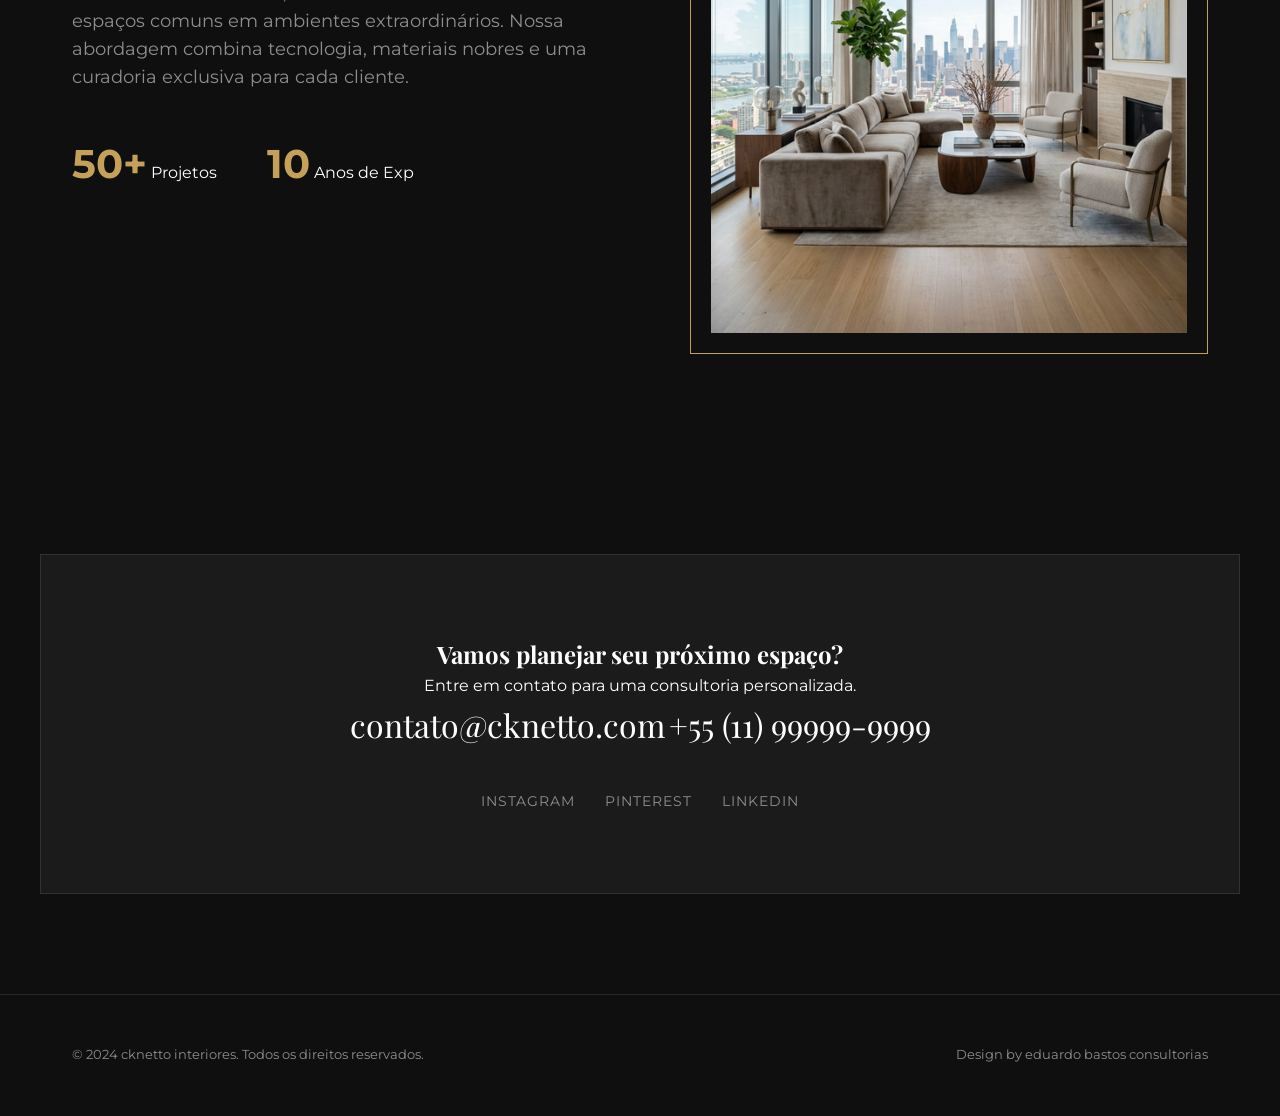
==== commit 161e0c43: "feat: Add carousel touch swipe functionality, improve script robustness with null checks, and update" ====
--- a/index.html
+++ b/index.html
@@ -126,7 +126,7 @@
     <footer class="footer">
         <div class="container footer-content">
             <p>&copy; 2024 cknetto interiores. Todos os direitos reservados.</p>
-            <p>Design by Antigravity</p>
+            <p>Design by eduardo bastos consultorias</p>
         </div>
     </footer>
 
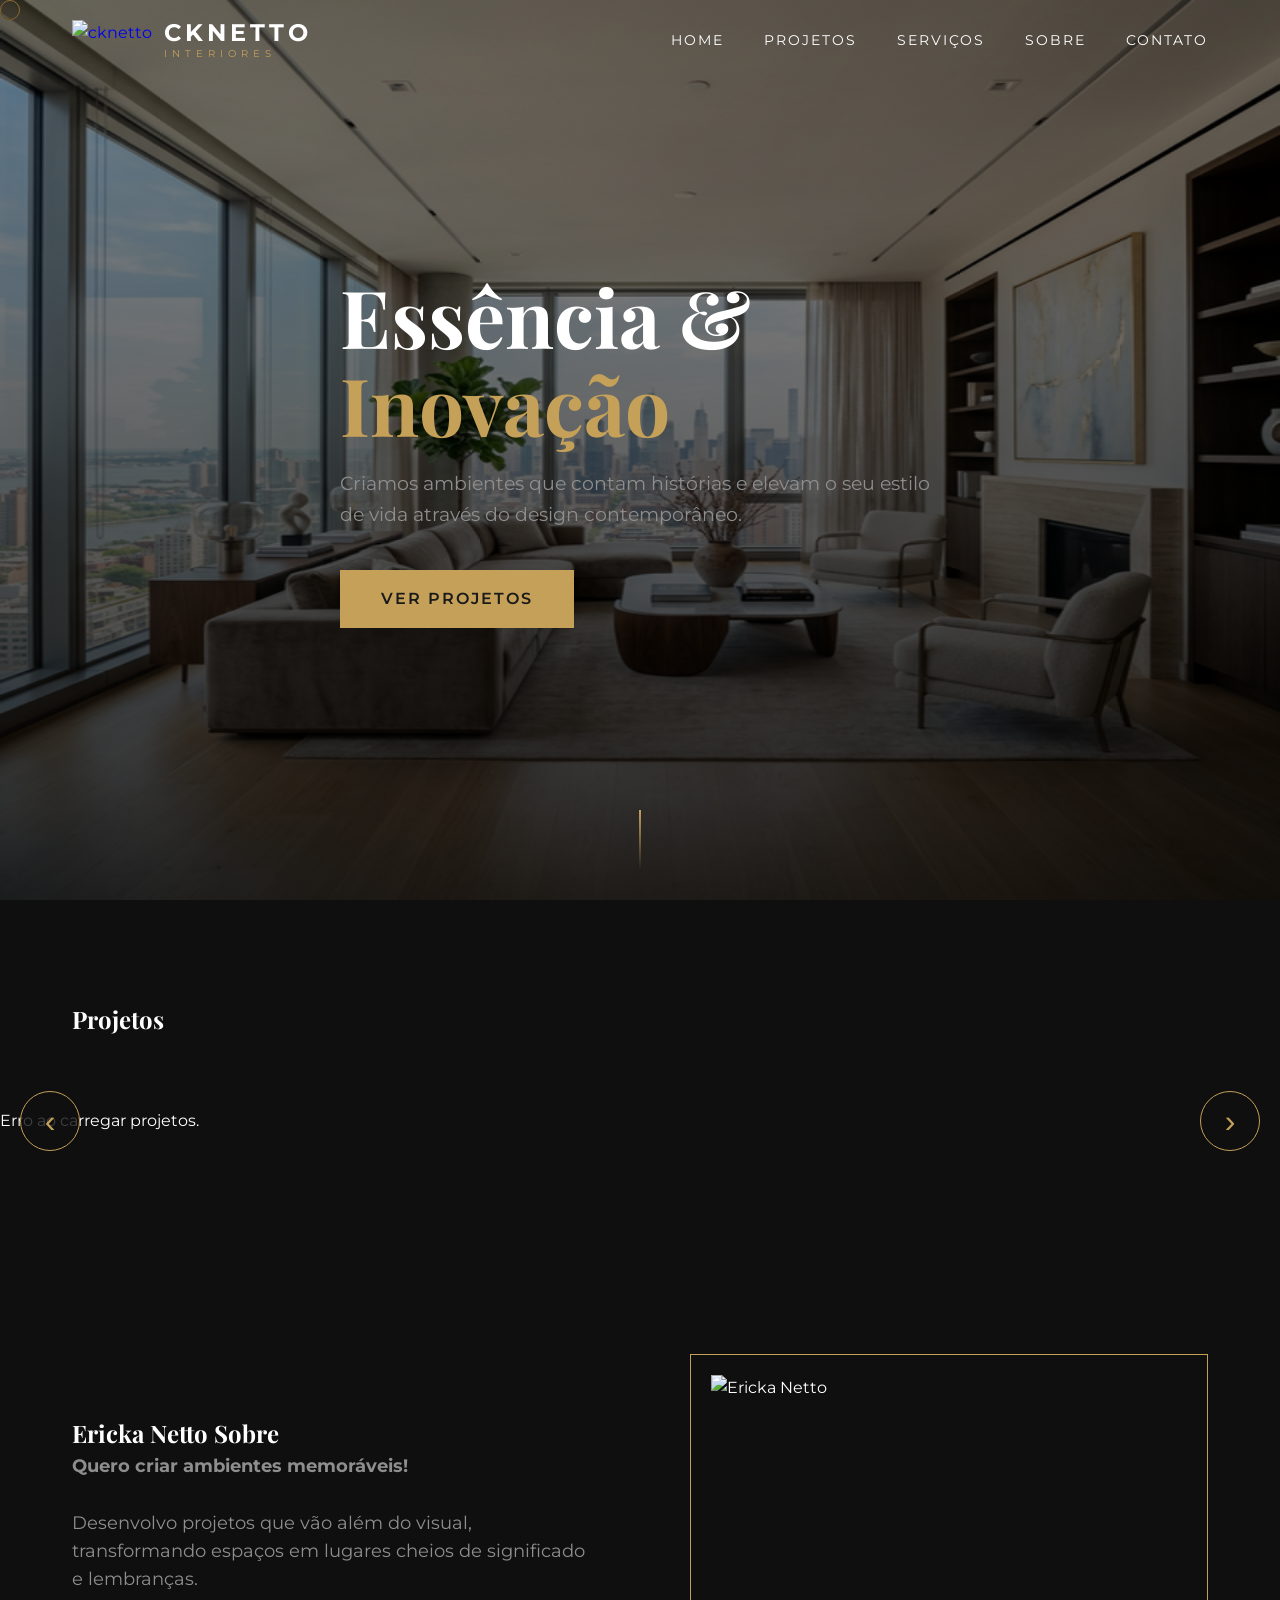
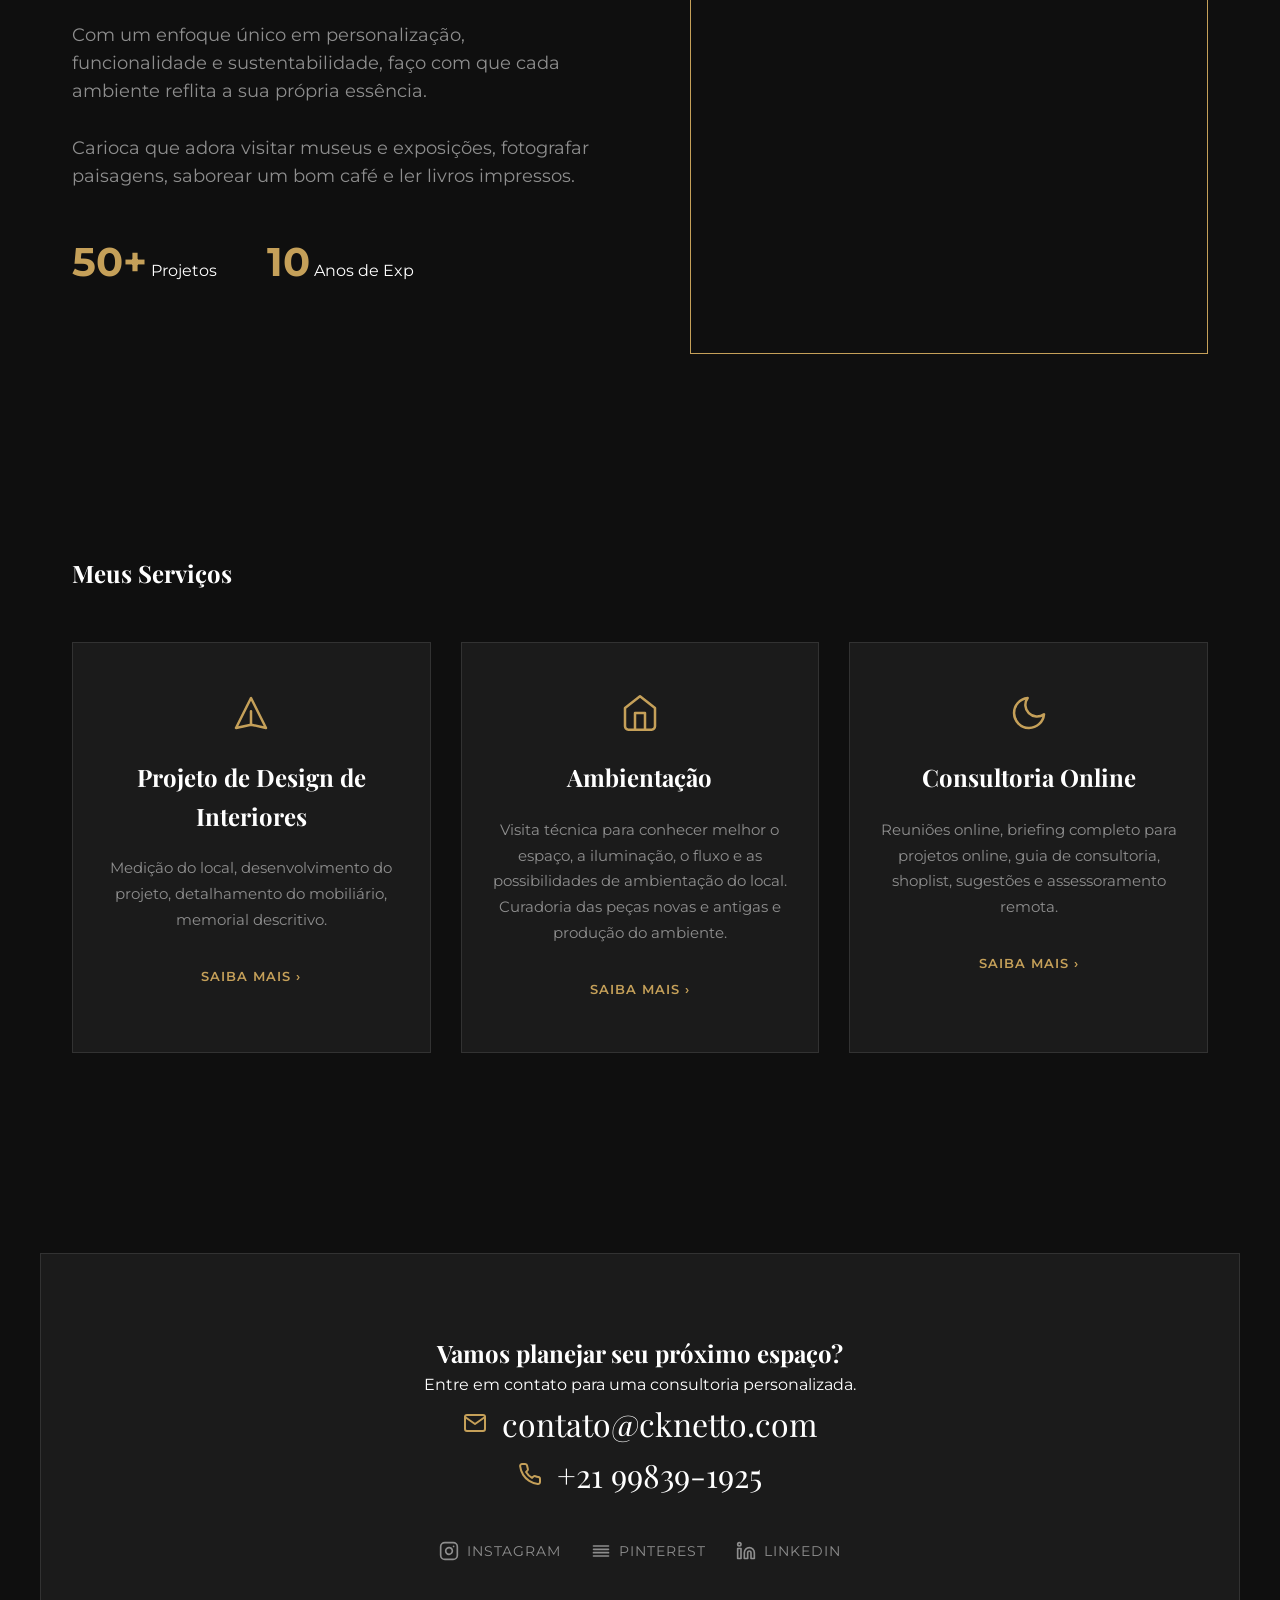
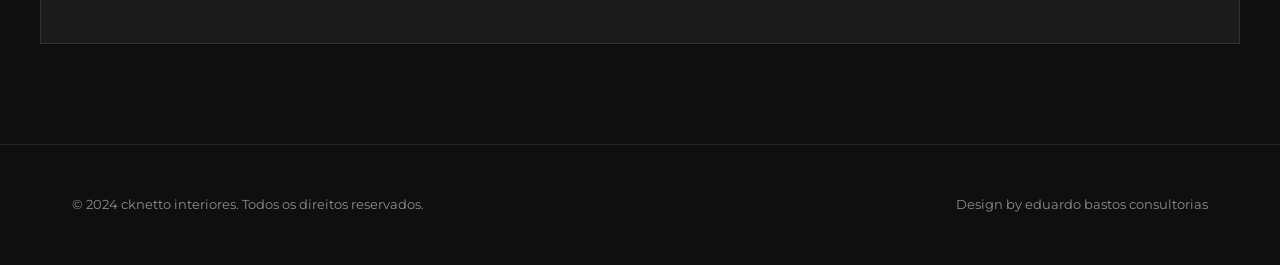
==== commit 7969e655: "feat: Implement SEO and social sharing meta tags, add a new services section, and refresh about and " ====
--- a/index.html
+++ b/index.html
@@ -4,9 +4,23 @@
 <head>
     <meta charset="UTF-8">
     <meta name="viewport" content="width=device-width, initial-scale=1.0">
-    <title>cknetto interiores | Design de Interiores Moderno</title>
+    <title>cknetto interiores | Design de Interiores e Consultoria</title>
     <meta name="description"
-        content="Portfolio de cknetto interiores. Design de interiores sofisticado, moderno e funcional. Transmutando espaços em experiências.">
+        content="Ericka Netto cria ambientes memoráveis com personalização, funcionalidade e sustentabilidade. Design de interiores, ambientação e consultoria online.">
+
+    <!-- SEO & Social Share (Open Graph) -->
+    <meta property="og:title" content="cknetto interiores - Design de Interiores Memoráveis">
+    <meta property="og:description"
+        content="Projetos que vão além do visual, transformando espaços em lugares cheios de significado.">
+    <meta property="og:image" content="assets/portfolio/living_room.png">
+    <meta property="og:url" content="https://cknetto.com.br">
+    <meta property="og:type" content="website">
+
+    <!-- Twitter -->
+    <meta name="twitter:card" content="summary_large_image">
+    <meta name="twitter:title" content="cknetto interiores">
+    <meta name="twitter:description" content="Design de interiores personalizado e funcional em Rio de Janeiro.">
+    <meta name="twitter:image" content="assets/portfolio/living_room.png">
 
     <!-- Google Fonts -->
     <link rel="preconnect" href="https://fonts.googleapis.com">
@@ -34,6 +48,7 @@
             <ul class="nav-list">
                 <li><a href="#home" class="nav-link">Home</a></li>
                 <li><a href="#projects" class="nav-link">Projetos</a></li>
+                <li><a href="#services" class="nav-link">Serviços</a></li>
                 <li><a href="#about" class="nav-link">Sobre</a></li>
                 <li><a href="#contact" class="nav-link">Contato</a></li>
             </ul>
@@ -63,8 +78,8 @@
 
         <!-- Projects Section -->
         <section class="projects section" id="projects">
-            <div class="container">
-                <h2 class="section-title reveal">Projetos Selecionados</h2>
+            <div class="container container-large">
+                <h2 class="section-title reveal">Projetos</h2>
             </div>
 
             <div class="carousel-container reveal">
@@ -82,11 +97,15 @@
         <section class="about section" id="about">
             <div class="about-container container">
                 <div class="about-content reveal">
-                    <h2 class="section-title left">Sobre a cknetto</h2>
+                    <h2 class="section-title left">Ericka Netto Sobre</h2>
                     <p class="about-text">
-                        Com um olhar atento aos detalhes e uma paixão pela funcionalidade estética, a cknetto interiores
-                        transforma espaços comuns em ambientes extraordinários. Nossa abordagem combina tecnologia,
-                        materiais nobres e uma curadoria exclusiva para cada cliente.
+                        <strong>Quero criar ambientes memoráveis!</strong><br><br>
+                        Desenvolvo projetos que vão além do visual, transformando espaços em lugares cheios de
+                        significado e lembranças.<br><br>
+                        Com um enfoque único em personalização, funcionalidade e sustentabilidade, faço com que cada
+                        ambiente reflita a sua própria essência.<br><br>
+                        Carioca que adora visitar museus e exposições, fotografar paisagens, saborear um bom café e ler
+                        livros impressos.
                     </p>
                     <div class="stats">
                         <div class="stat-item">
@@ -100,24 +119,120 @@
                     </div>
                 </div>
                 <div class="about-img-wrapper reveal">
-                    <img src="assets/portfolio/about.png" alt="Designer Image" class="about-img">
-                </div>
-            </div>
-        </section>
-
-        <!-- Contact Section -->
+                    <img src="assets/portfolio/ericka_netto.jpg" alt="Ericka Netto" class="about-img">
+                </div>
+            </div>
+        </section>
+
+        <!-- Services Section -->
+        <section class="services section" id="services">
+            <div class="container text-center">
+                <h2 class="section-title reveal">Meus Serviços</h2>
+                <div class="services-grid">
+                    <!-- Service 1 -->
+                    <div class="service-card reveal">
+                        <div class="service-icon">
+                            <svg width="40" height="40" viewBox="0 0 24 24" fill="none" stroke="currentColor"
+                                stroke-width="1.5">
+                                <path d="M12 19l9 2-9-18-9 18 9-2zm0 0v-8" stroke-linecap="round"
+                                    stroke-linejoin="round" />
+                            </svg>
+                        </div>
+                        <h3>Projeto de Design de Interiores</h3>
+                        <p>Medição do local, desenvolvimento do projeto, detalhamento do mobiliário, memorial
+                            descritivo.</p>
+                        <a href="https://www.instagram.com/s/aGlnaGxpZ2h0OjE4MDEzMDg4MzUxNTMyMzg1?story_media_id=3435496862834558579_21185843477&igsh=M2VvbXduN29uNTV2"
+                            target="_blank" class="service-link">Saiba mais &rsaquo;</a>
+                    </div>
+                    <!-- Service 2 -->
+                    <div class="service-card reveal">
+                        <div class="service-icon">
+                            <svg width="40" height="40" viewBox="0 0 24 24" fill="none" stroke="currentColor"
+                                stroke-width="1.5">
+                                <path d="M3 9l9-7 9 7v11a2 2 0 0 1-2 2H5a2 2 0 0 1-2-2V9z" stroke-linecap="round"
+                                    stroke-linejoin="round" />
+                                <polyline points="9 22 9 12 15 12 15 22" stroke-linecap="round"
+                                    stroke-linejoin="round" />
+                            </svg>
+                        </div>
+                        <h3>Ambientação</h3>
+                        <p>Visita técnica para conhecer melhor o espaço, a iluminação, o fluxo e as possibilidades de
+                            ambientação do local. Curadoria das peças novas e antigas e produção do ambiente.</p>
+                        <a href="https://www.instagram.com/s/aGlnaGxpZ2h0OjE4MDEzMDg4MzUxNTMyMzg1?story_media_id=3435496862834558579_21185843477&igsh=M2VvbXduN29uNTV2"
+                            target="_blank" class="service-link">Saiba mais &rsaquo;</a>
+                    </div>
+                    <!-- Service 3 -->
+                    <div class="service-card reveal">
+                        <div class="service-icon">
+                            <svg width="40" height="40" viewBox="0 0 24 24" fill="none" stroke="currentColor"
+                                stroke-width="1.5">
+                                <path d="M21 12.79A9 9 0 1 1 11.21 3 7 7 0 0 0 21 12.79z" stroke-linecap="round"
+                                    stroke-linejoin="round" />
+                            </svg>
+                        </div>
+                        <h3>Consultoria Online</h3>
+                        <p>Reuniões online, briefing completo para projetos online, guia de consultoria, shoplist,
+                            sugestões e assessoramento remota.</p>
+                        <a href="https://www.instagram.com/s/aGlnaGxpZ2h0OjE4MDEzMDg4MzUxNTMyMzg1?story_media_id=3435496862834558579_21185843477&igsh=M2VvbXduN29uNTV2"
+                            target="_blank" class="service-link">Saiba mais &rsaquo;</a>
+                    </div>
+                </div>
+            </div>
+        </section>
         <section class="contact section container" id="contact">
             <div class="contact-box reveal">
                 <h2 class="section-title">Vamos planejar seu próximo espaço?</h2>
                 <p class="contact-description">Entre em contato para uma consultoria personalizada.</p>
                 <div class="contact-links">
-                    <a href="mailto:contato@cknetto.com" class="contact-link">contato@cknetto.com</a>
-                    <a href="tel:+551199999999" class="contact-link">+55 (11) 99999-9999</a>
+                    <a href="mailto:contato@cknetto.com" class="contact-link">
+                        <svg width="24" height="24" viewBox="0 0 24 24" fill="none" stroke="currentColor"
+                            stroke-width="2" stroke-linecap="round" stroke-linejoin="round" class="contact-icon">
+                            <path d="M4 4h16c1.1 0 2 .9 2 2v12c0 1.1-.9 2-2 2H4c-1.1 0-2-.9-2-2V6c0-1.1.9-2 2-2z">
+                            </path>
+                            <polyline points="22,6 12,13 2,6"></polyline>
+                        </svg>
+                        contato@cknetto.com
+                    </a>
+                    <a href="https://wa.me/5521998391925" target="_blank" class="contact-link">
+                        <svg width="24" height="24" viewBox="0 0 24 24" fill="none" stroke="currentColor"
+                            stroke-width="2" stroke-linecap="round" stroke-linejoin="round" class="contact-icon">
+                            <path
+                                d="M22 16.92v3a2 2 0 0 1-2.18 2 19.79 19.79 0 0 1-8.63-3.07 19.5 19.5 0 0 1-6-6 19.79 19.79 0 0 1-3.07-8.67A2 2 0 0 1 4.11 2h3a2 2 0 0 1 2 1.72 12.84 12.84 0 0 0 .7 2.81 2 2 0 0 1-.45 2.11L8.09 9.91a16 16 0 0 0 6 6l1.27-1.27a2 2 0 0 1 2.11-.45 12.84 12.84 0 0 0 2.81.7A2 2 0 0 1 22 16.92z">
+                            </path>
+                        </svg>
+                        +21 99839-1925
+                    </a>
                 </div>
                 <div class="social-links">
-                    <a href="#" class="social-link">Instagram</a>
-                    <a href="#" class="social-link">Pinterest</a>
-                    <a href="#" class="social-link">LinkedIn</a>
+                    <a href="https://www.instagram.com/cknettointeriores/" target="_blank" class="social-link">
+                        <svg width="20" height="20" viewBox="0 0 24 24" fill="none" stroke="currentColor"
+                            stroke-width="2" stroke-linecap="round" stroke-linejoin="round" class="social-icon">
+                            <rect x="2" y="2" width="20" height="20" rx="5" ry="5"></rect>
+                            <path d="M16 11.37A4 4 0 1 1 12.63 8 4 4 0 0 1 16 11.37z"></path>
+                            <line x1="17.5" y1="6.5" x2="17.51" y2="6.5"></line>
+                        </svg>
+                        Instagram
+                    </a>
+                    <a href="https://br.pinterest.com/erickadesignerdeinteriores/" target="_blank" class="social-link">
+                        <svg width="20" height="20" viewBox="0 0 24 24" fill="none" stroke="currentColor"
+                            stroke-width="2" stroke-linecap="round" stroke-linejoin="round" class="social-icon">
+                            <line x1="21" y1="10" x2="3" y2="10"></line>
+                            <line x1="21" y1="6" x2="3" y2="6"></line>
+                            <line x1="21" y1="14" x2="3" y2="14"></line>
+                            <line x1="21" y1="18" x2="3" y2="18"></line>
+                        </svg>
+                        Pinterest
+                    </a>
+                    <a href="https://www.linkedin.com/in/ericka-n-48422939/" target="_blank" class="social-link">
+                        <svg width="20" height="20" viewBox="0 0 24 24" fill="none" stroke="currentColor"
+                            stroke-width="2" stroke-linecap="round" stroke-linejoin="round" class="social-icon">
+                            <path d="M16 8a6 6 0 0 1 6 6v7h-4v-7a2 2 0 0 0-2-2 2 2 0 0 0-2 2v7h-4v-7a6 6 0 0 1 6-6z">
+                            </path>
+                            <rect x="2" y="9" width="4" height="12"></rect>
+                            <circle cx="4" cy="4" r="2"></circle>
+                        </svg>
+                        LinkedIn
+                    </a>
                 </div>
             </div>
         </section>
@@ -135,11 +250,15 @@
         <span class="modal-close">&times;</span>
         <div class="modal-content">
             <div class="modal-img-container">
+                <button class="modal-btn prev" id="modal-prev">&lsaquo;</button>
                 <img id="modal-img" src="" alt="Expanded Project Image" class="modal-img">
+                <button class="modal-btn next" id="modal-next">&rsaquo;</button>
             </div>
             <div class="modal-info">
-                <h3>Detalhes do Ambiente</h3>
+                <h3 id="modal-title">Detalhes do Ambiente</h3>
                 <p id="modal-desc"></p>
+                <div class="modal-counter"><span id="current-img-idx">1</span> / <span id="total-img-count">1</span>
+                </div>
             </div>
         </div>
     </div>
--- a/style.css
+++ b/style.css
@@ -424,6 +424,41 @@
     align-items: center;
     justify-content: center;
     border-left: 1px solid var(--glass-border);
+    position: relative;
+}
+
+.modal-btn {
+    position: absolute;
+    top: 50%;
+    transform: translateY(-50%);
+    background: rgba(15, 15, 15, 0.4);
+    border: none;
+    color: white;
+    font-size: 3rem;
+    padding: 20px;
+    cursor: pointer;
+    transition: var(--transition);
+    z-index: 5;
+}
+
+.modal-btn:hover {
+    color: var(--primary-color);
+    background: rgba(15, 15, 15, 0.8);
+}
+
+.modal-btn.prev {
+    left: 10px;
+}
+
+.modal-btn.next {
+    right: 10px;
+}
+
+.modal-counter {
+    margin-top: 20px;
+    font-size: 0.8rem;
+    color: var(--text-muted);
+    letter-spacing: 2px;
 }
 
 .modal-img {
@@ -465,6 +500,70 @@
     line-height: 2;
     text-align: left;
     color: var(--text-muted);
+}
+
+/* Services */
+.services-grid {
+    display: grid;
+    grid-template-columns: repeat(3, 1fr);
+    gap: 30px;
+    margin-top: 50px;
+}
+
+.service-card {
+    background: var(--glass-bg);
+    border: 1px solid var(--glass-border);
+    padding: 50px 30px;
+    transition: var(--transition);
+    text-align: center;
+    position: relative;
+    overflow: hidden;
+}
+
+.service-card:hover {
+    transform: translateY(-10px);
+    background: rgba(255, 255, 255, 0.08);
+    border-color: var(--primary-color);
+}
+
+.service-icon {
+    margin-bottom: 25px;
+    color: var(--primary-color);
+    display: flex;
+    justify-content: center;
+}
+
+.service-card h3 {
+    font-size: 1.5rem;
+    margin-bottom: 20px;
+    color: var(--text-color);
+}
+
+.service-card p {
+    font-size: 0.95rem;
+    color: var(--text-muted);
+    margin-bottom: 30px;
+    line-height: 1.7;
+}
+
+.service-link {
+    text-decoration: none;
+    color: var(--primary-color);
+    font-weight: 600;
+    text-transform: uppercase;
+    font-size: 0.8rem;
+    letter-spacing: 1px;
+    transition: var(--transition);
+}
+
+.service-link:hover {
+    letter-spacing: 2px;
+}
+
+@media (max-width: 968px) {
+    .services-grid {
+        grid-template-columns: 1fr;
+    }
 }
 
 .modal-close {
@@ -507,12 +606,17 @@
     height: 600px;
     border: 1px solid var(--primary-color);
     padding: 20px;
+    display: flex;
+    justify-content: center;
+    align-items: center;
+    overflow: hidden;
 }
 
 .about-img {
     width: 100%;
     height: 100%;
     object-fit: cover;
+    object-position: center top;
 }
 
 /* Contact */
@@ -529,9 +633,17 @@
     text-decoration: none;
     font-family: 'Playfair Display', serif;
     transition: var(--transition);
+    display: flex;
+    align-items: center;
+    justify-content: center;
+    gap: 15px;
 }
 
 .contact-link:hover {
+    color: var(--primary-color);
+}
+
+.contact-icon {
     color: var(--primary-color);
 }
 
@@ -548,6 +660,22 @@
     font-size: 0.9rem;
     text-transform: uppercase;
     letter-spacing: 1px;
+    display: flex;
+    align-items: center;
+    gap: 8px;
+    transition: var(--transition);
+}
+
+.social-link:hover {
+    color: var(--primary-color);
+}
+
+.social-icon {
+    transition: var(--transition);
+}
+
+.social-link:hover .social-icon {
+    transform: translateY(-3px);
 }
 
 /* Footer */
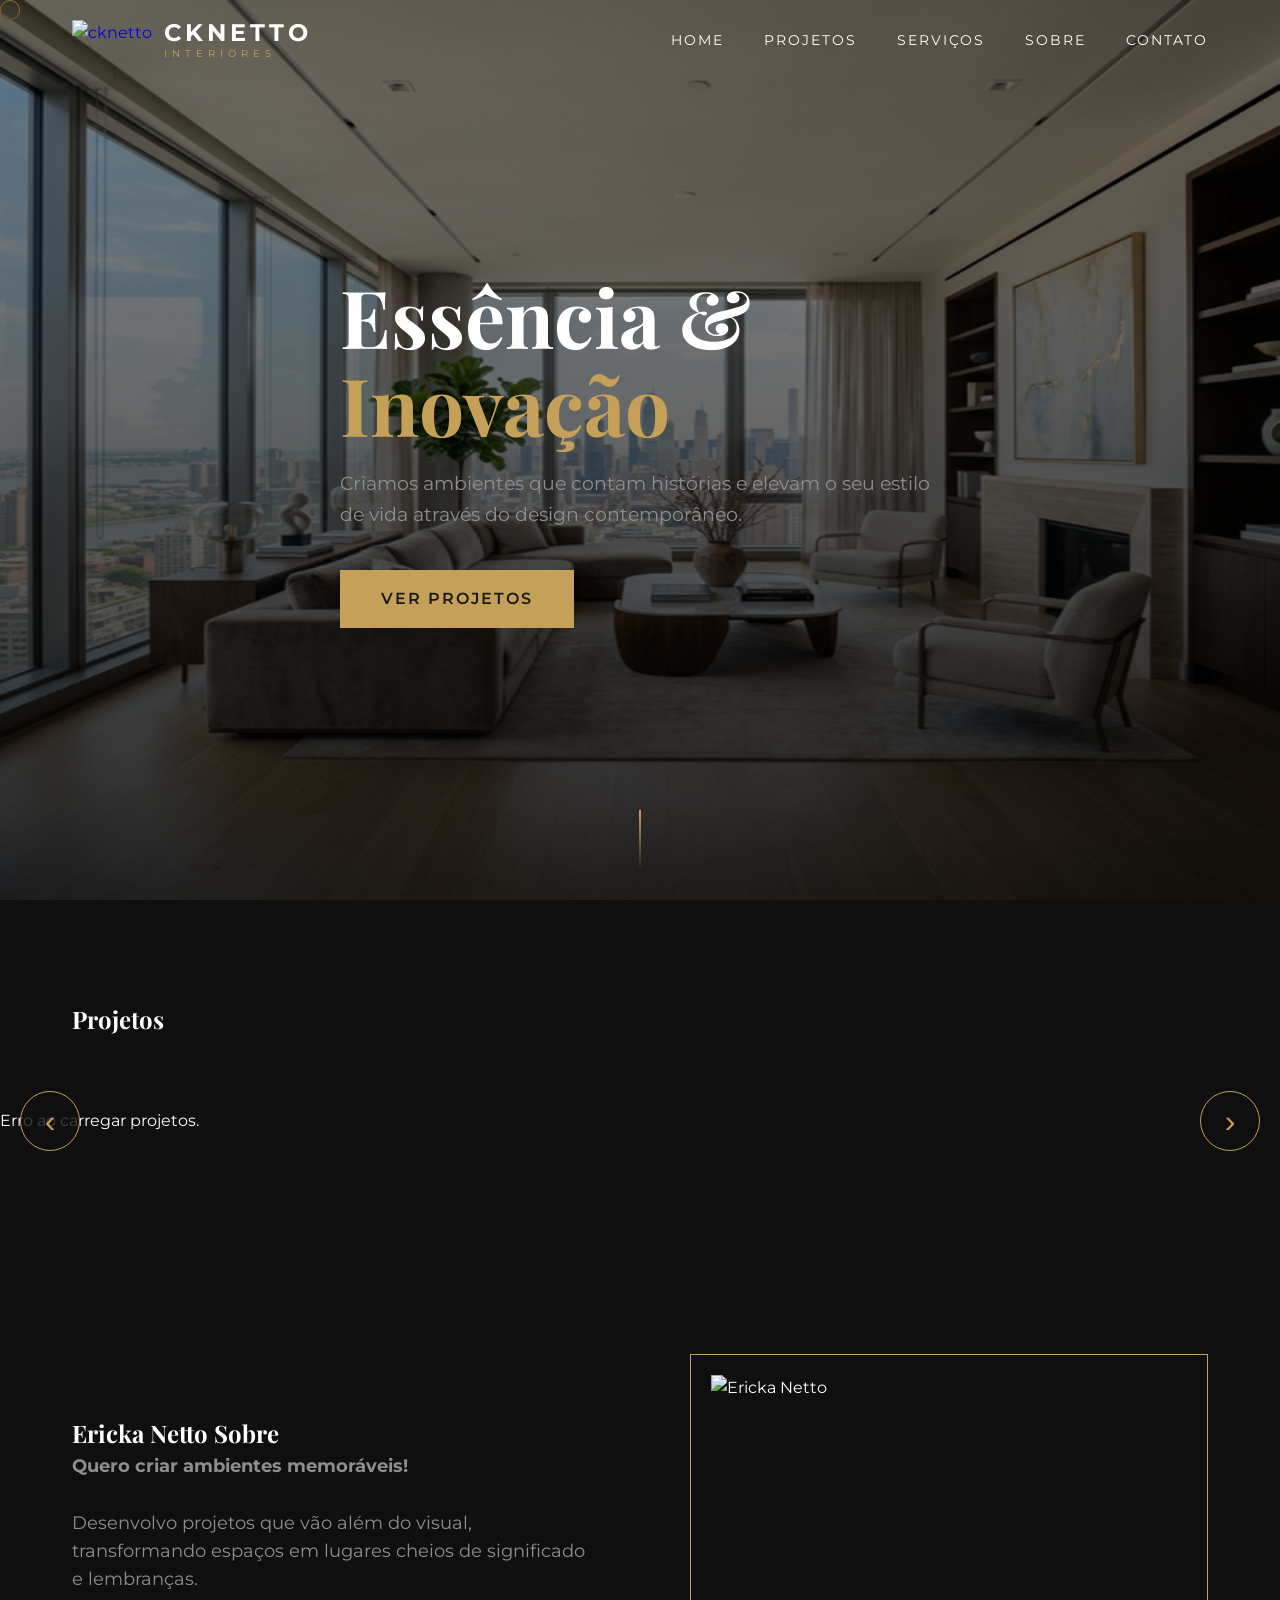
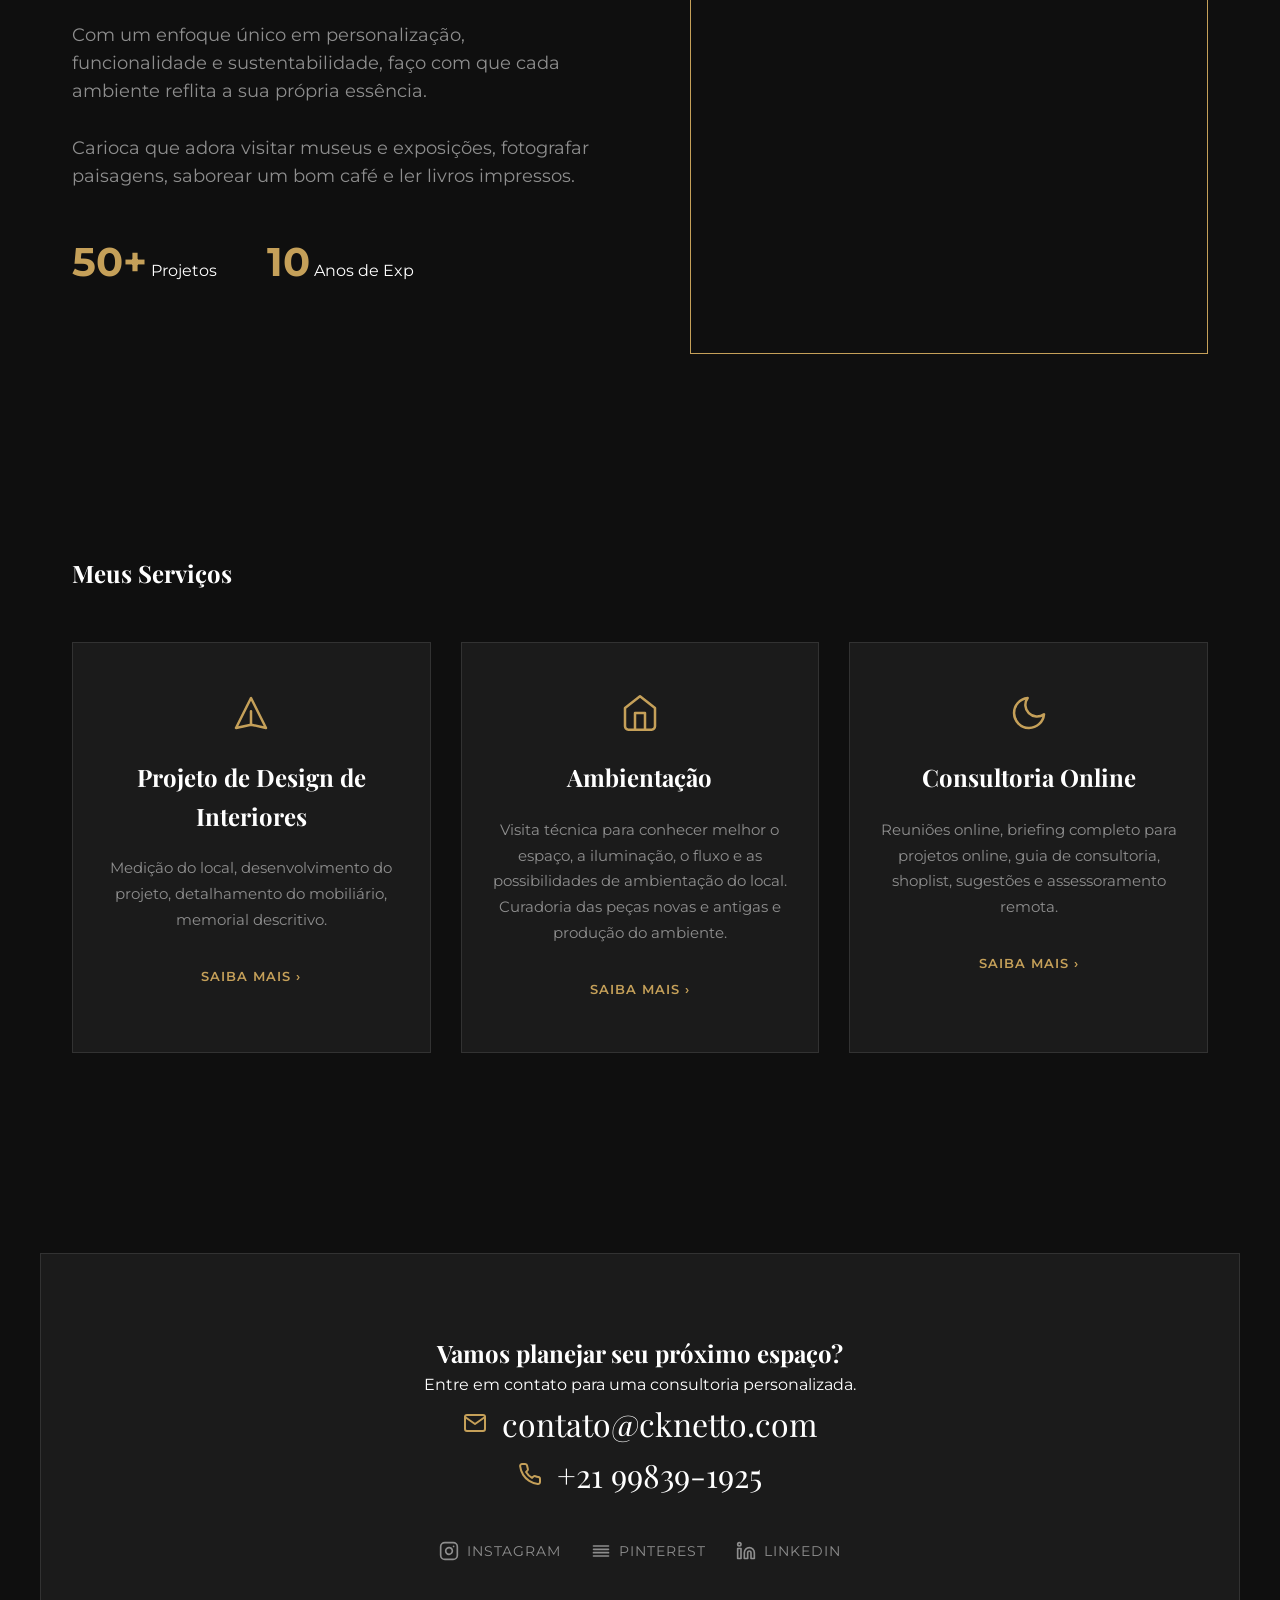
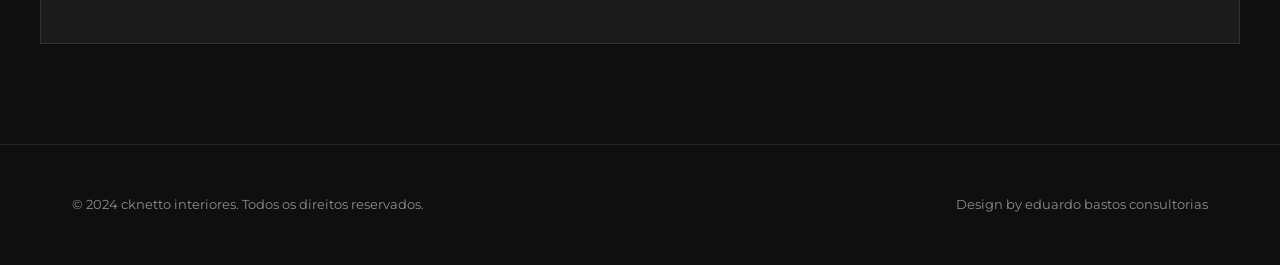
==== commit 780afd79: "feat: Add page-flip animation to modal image navigation and refine modal layout." ====
--- a/index.html
+++ b/index.html
@@ -13,7 +13,7 @@
     <meta property="og:description"
         content="Projetos que vão além do visual, transformando espaços em lugares cheios de significado.">
     <meta property="og:image" content="assets/portfolio/living_room.png">
-    <meta property="og:url" content="https://cknetto.com.br">
+    <meta property="og:url" content="https://eduardobbastos.github.io/cknetto/">
     <meta property="og:type" content="website">
 
     <!-- Twitter -->
@@ -251,7 +251,9 @@
         <div class="modal-content">
             <div class="modal-img-container">
                 <button class="modal-btn prev" id="modal-prev">&lsaquo;</button>
-                <img id="modal-img" src="" alt="Expanded Project Image" class="modal-img">
+                <div class="gallery-book" id="gallery-book">
+                    <img id="modal-img" src="" alt="Expanded Project Image" class="book-page active-page">
+                </div>
                 <button class="modal-btn next" id="modal-next">&rsaquo;</button>
             </div>
             <div class="modal-info">
--- a/style.css
+++ b/style.css
@@ -392,11 +392,12 @@
 }
 
 .modal-content {
-    margin: 5% auto;
+    margin: 15vh auto;
     display: flex;
     flex-direction: row-reverse;
-    width: 90%;
-    max-width: 1200px;
+    width: 70%;
+    height: 70%;
+    max-width: none;
     background: var(--bg-color);
     border: 1px solid var(--glass-border);
     animation: zoom 0.6s;
@@ -425,6 +426,74 @@
     justify-content: center;
     border-left: 1px solid var(--glass-border);
     position: relative;
+    overflow: hidden;
+}
+
+/* Page Flip Gallery */
+.gallery-book {
+    width: 100%;
+    height: 100%;
+    position: relative;
+    perspective: 1500px;
+}
+
+.book-page {
+    position: absolute;
+    width: 100%;
+    height: 100%;
+    object-fit: contain;
+    backface-visibility: hidden;
+    transition: transform 0.8s cubic-bezier(0.645, 0.045, 0.355, 1), opacity 0.4s;
+}
+
+.active-page {
+    z-index: 3;
+    transform: rotateY(0deg);
+}
+
+/* Animation Classes */
+.flip-right {
+    animation: flipRight 0.8s forwards;
+}
+
+.flip-left {
+    animation: flipLeft 0.8s forwards;
+}
+
+@keyframes flipRight {
+    0% {
+        transform: rotateY(0deg);
+        opacity: 1;
+        z-index: 3;
+    }
+
+    50% {
+        opacity: 0.5;
+    }
+
+    100% {
+        transform: rotateY(-180deg);
+        opacity: 0;
+        z-index: 1;
+    }
+}
+
+@keyframes flipLeft {
+    0% {
+        transform: rotateY(0deg);
+        opacity: 1;
+        z-index: 3;
+    }
+
+    50% {
+        opacity: 0.5;
+    }
+
+    100% {
+        transform: rotateY(180deg);
+        opacity: 0;
+        z-index: 1;
+    }
 }
 
 .modal-btn {
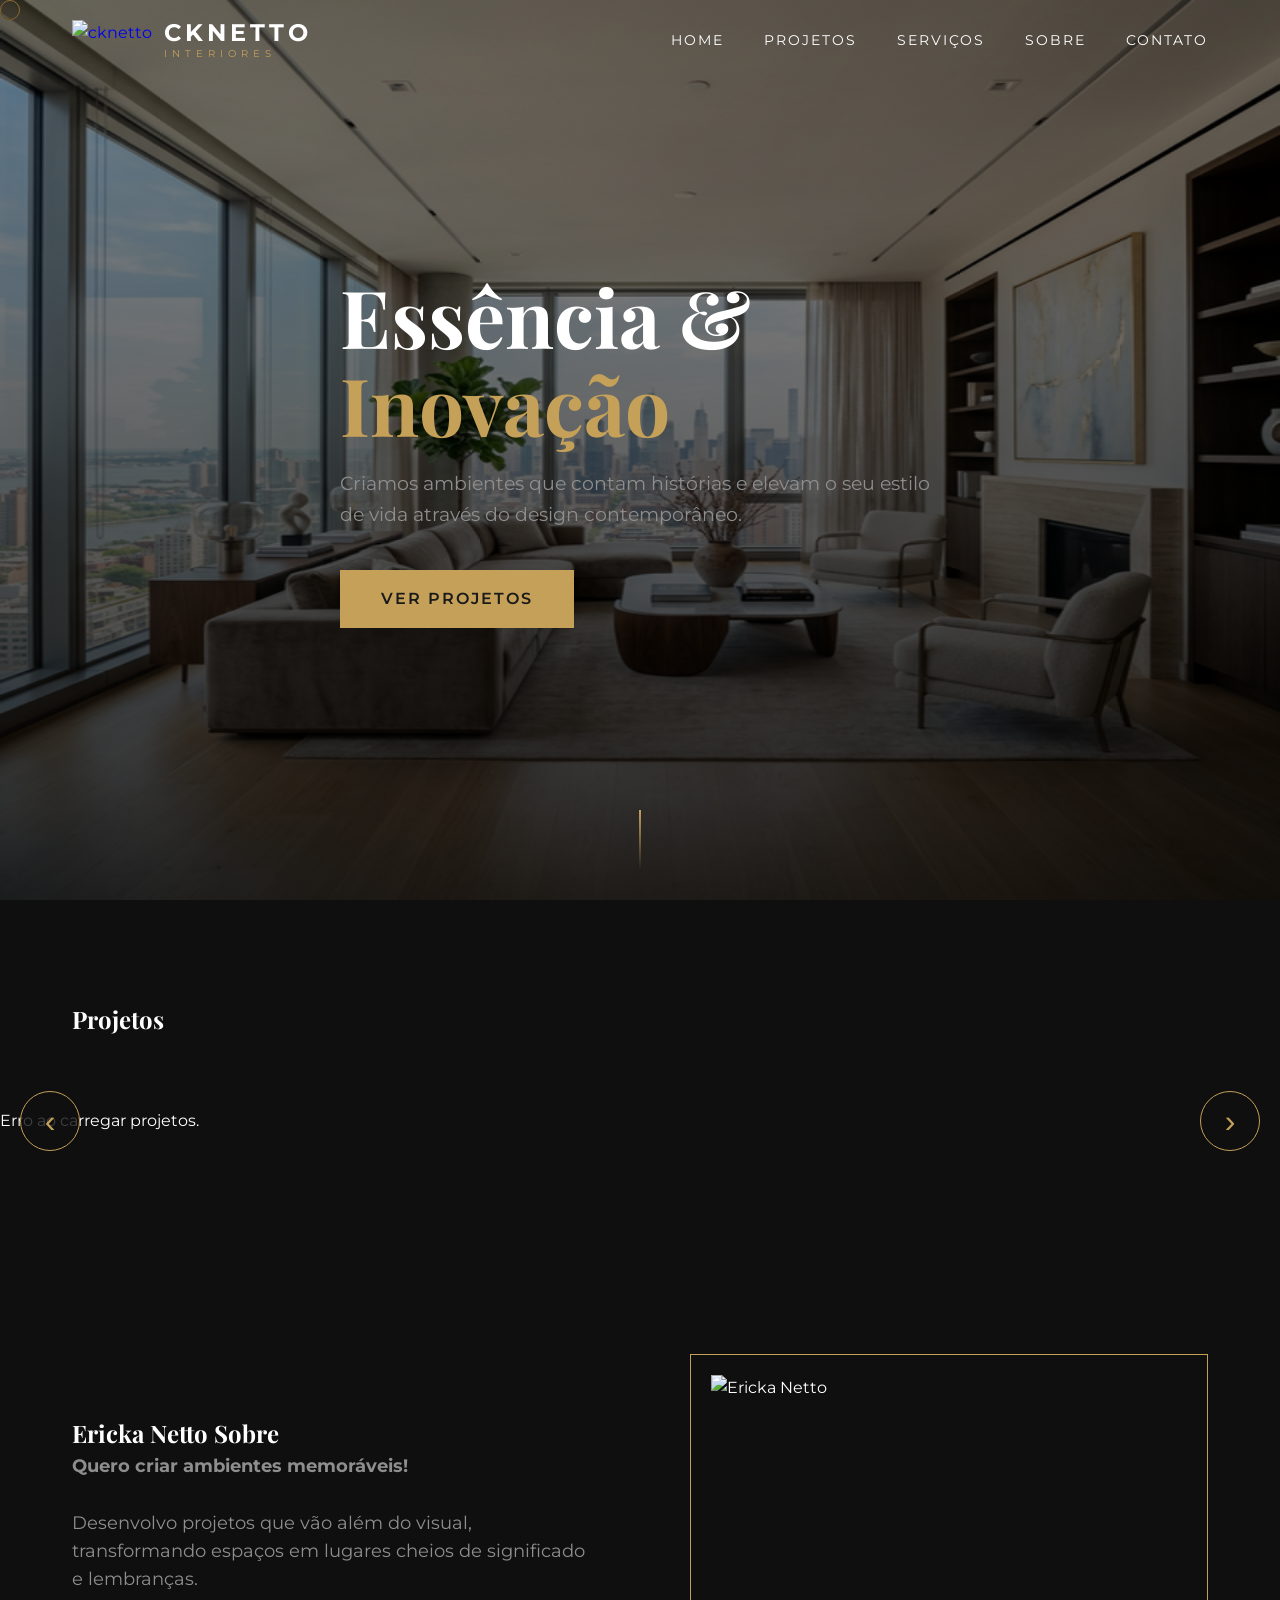
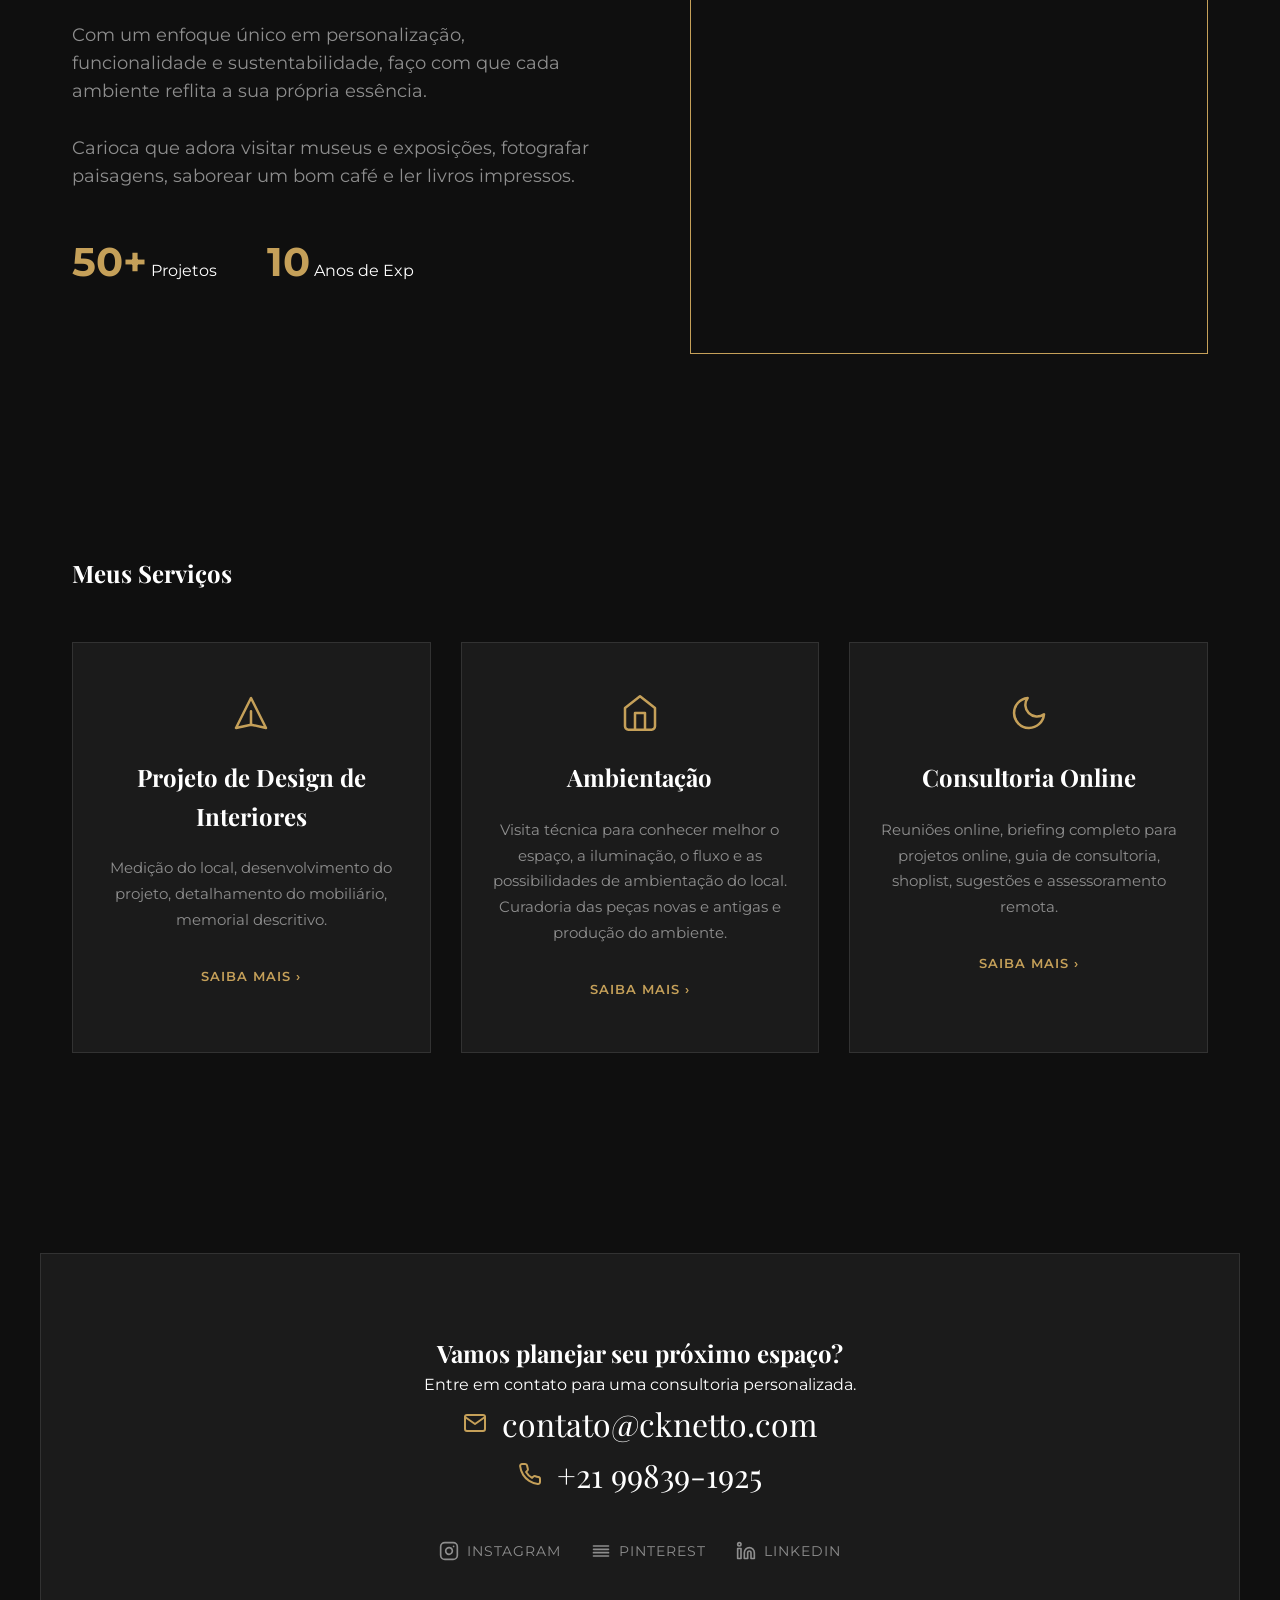
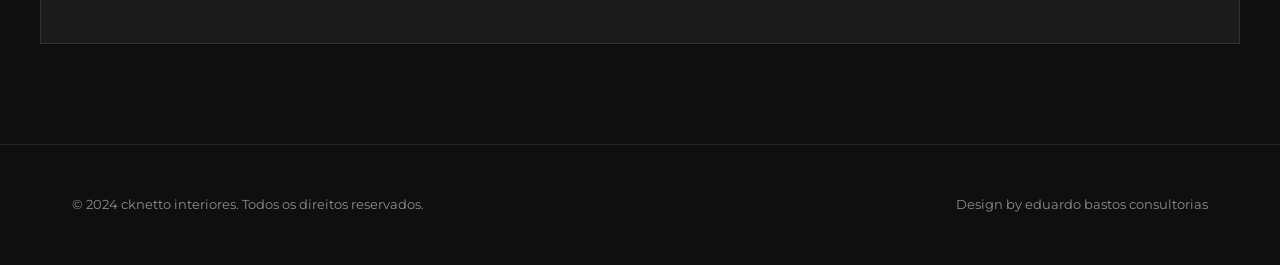
==== commit a64cded8: "feat: Update Open Graph and Twitter image meta tags to a new absolute URL." ====
--- a/index.html
+++ b/index.html
@@ -12,7 +12,7 @@
     <meta property="og:title" content="cknetto interiores - Design de Interiores Memoráveis">
     <meta property="og:description"
         content="Projetos que vão além do visual, transformando espaços em lugares cheios de significado.">
-    <meta property="og:image" content="assets/portfolio/living_room.png">
+    <meta property="og:image" content="https://eduardobbastos.github.io/cknetto/assets/portfolio/ericka_netto.jpg">
     <meta property="og:url" content="https://eduardobbastos.github.io/cknetto/">
     <meta property="og:type" content="website">
 
@@ -20,7 +20,7 @@
     <meta name="twitter:card" content="summary_large_image">
     <meta name="twitter:title" content="cknetto interiores">
     <meta name="twitter:description" content="Design de interiores personalizado e funcional em Rio de Janeiro.">
-    <meta name="twitter:image" content="assets/portfolio/living_room.png">
+    <meta name="twitter:image" content="https://eduardobbastos.github.io/cknetto/assets/portfolio/ericka_netto.jpg">
 
     <!-- Google Fonts -->
     <link rel="preconnect" href="https://fonts.googleapis.com">
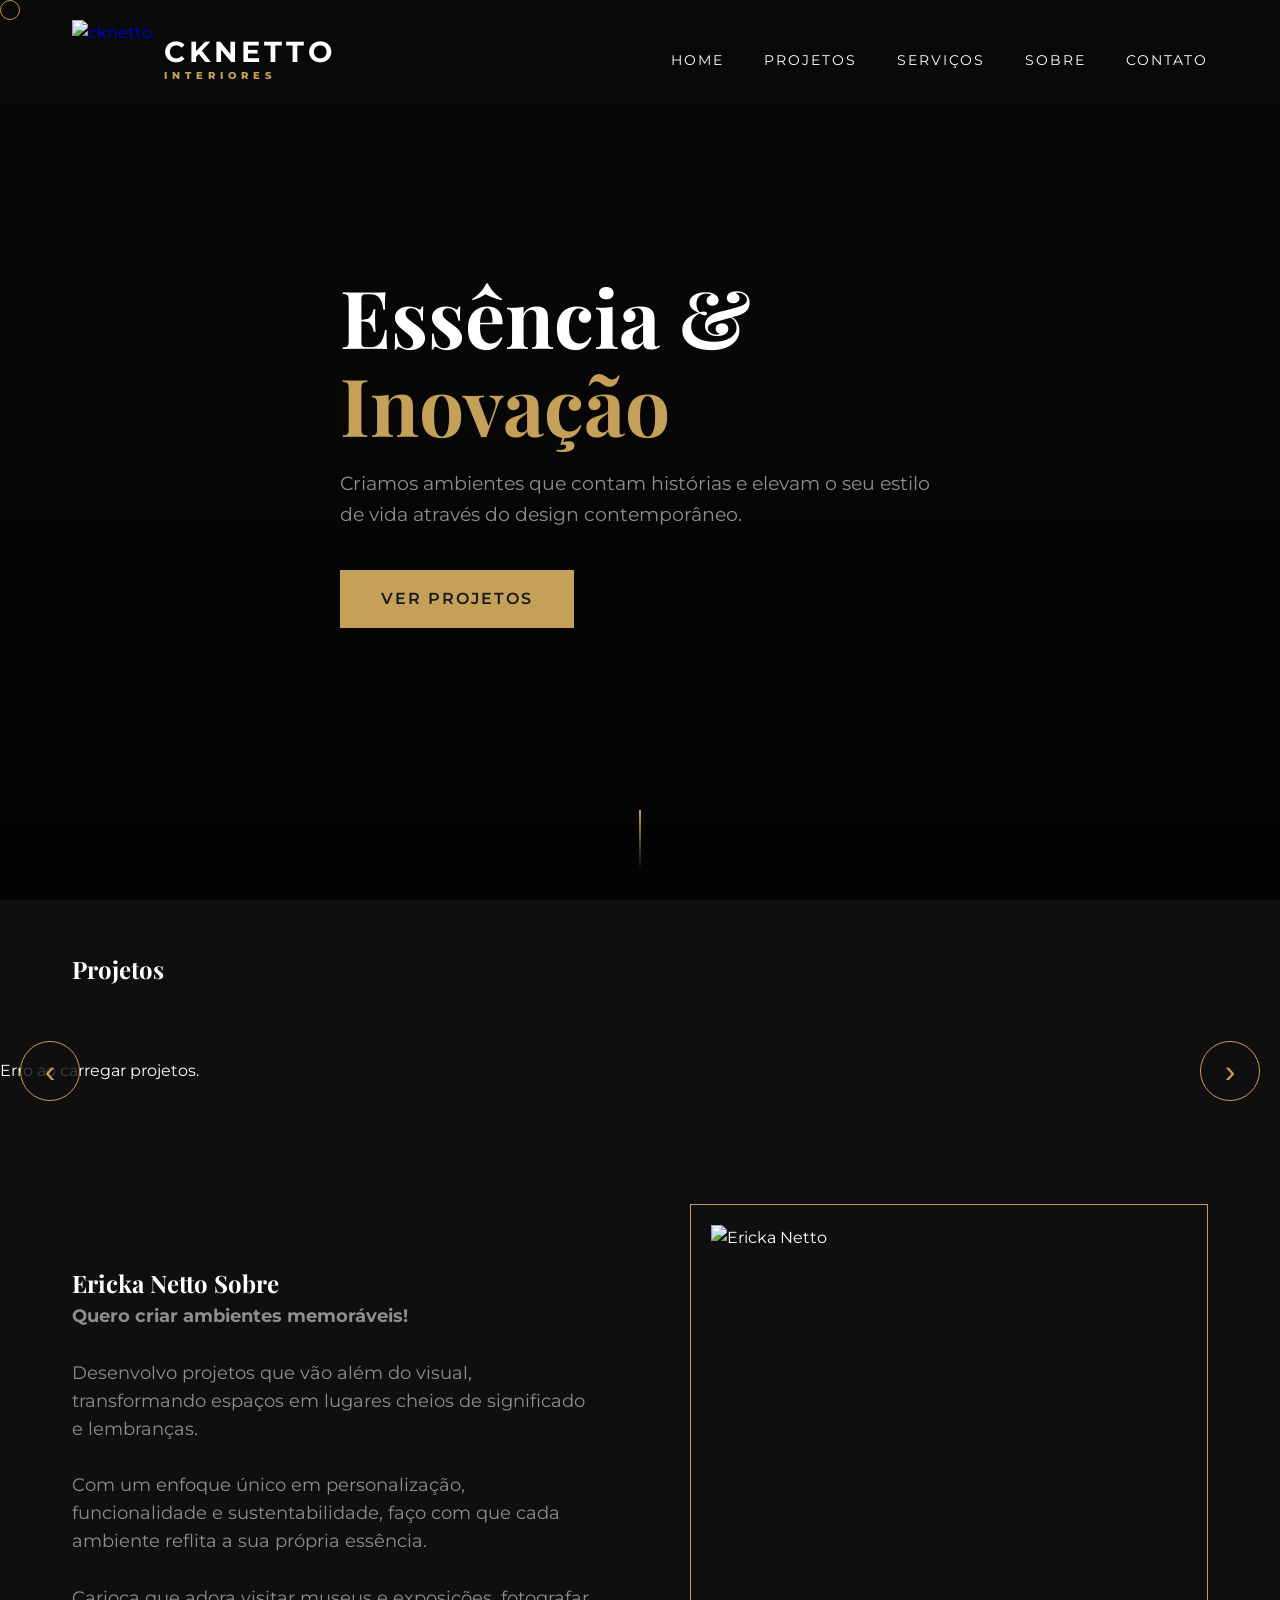
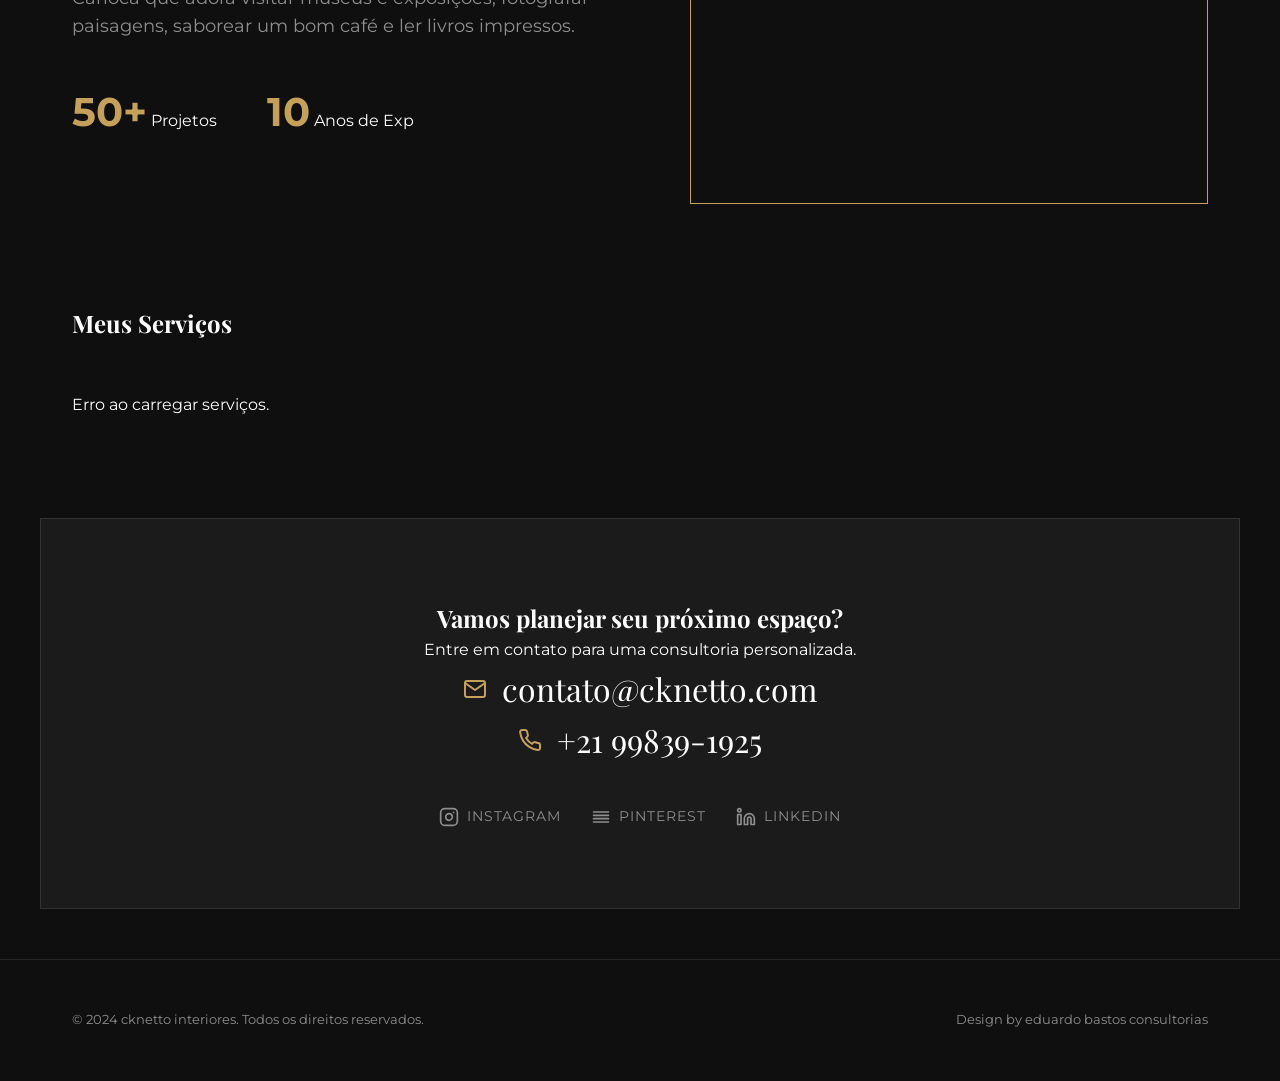
==== commit f126aa65: "atualização" ====
--- a/index.html
+++ b/index.html
@@ -38,7 +38,7 @@
     <header class="header">
         <nav class="nav container">
             <a href="#home" class="logo">
-                <img src="https://lh3.googleusercontent.com/u/0/d/1cASBQOoVXj50gYjE_ROW8u7tgpjcrjSd" alt="cknetto"
+                <img src="https://lh3.googleusercontent.com/u/0/d/1rQQpfq2N7snAoA8oUjyQ-XmWFBhHbQ1Z" alt="cknetto"
                     class="logo-img">
                 <div class="logo-text-group">
                     <span class="logo-name">CKNETTO</span>
@@ -97,8 +97,8 @@
         <section class="about section" id="about">
             <div class="about-container container">
                 <div class="about-content reveal">
-                    <h2 class="section-title left">Ericka Netto Sobre</h2>
-                    <p class="about-text">
+                    <h2 class="section-title left" id="about-title">Ericka Netto Sobre</h2>
+                    <p class="about-text" id="about-text">
                         <strong>Quero criar ambientes memoráveis!</strong><br><br>
                         Desenvolvo projetos que vão além do visual, transformando espaços em lugares cheios de
                         significado e lembranças.<br><br>
@@ -119,7 +119,7 @@
                     </div>
                 </div>
                 <div class="about-img-wrapper reveal">
-                    <img src="assets/portfolio/ericka_netto.jpg" alt="Ericka Netto" class="about-img">
+                    <img id="about-img" src="assets/portfolio/ericka_netto.jpg" alt="Ericka Netto" class="about-img">
                 </div>
             </div>
         </section>
@@ -128,83 +128,39 @@
         <section class="services section" id="services">
             <div class="container text-center">
                 <h2 class="section-title reveal">Meus Serviços</h2>
-                <div class="services-grid">
-                    <!-- Service 1 -->
-                    <div class="service-card reveal">
-                        <div class="service-icon">
-                            <svg width="40" height="40" viewBox="0 0 24 24" fill="none" stroke="currentColor"
-                                stroke-width="1.5">
-                                <path d="M12 19l9 2-9-18-9 18 9-2zm0 0v-8" stroke-linecap="round"
-                                    stroke-linejoin="round" />
-                            </svg>
-                        </div>
-                        <h3>Projeto de Design de Interiores</h3>
-                        <p>Medição do local, desenvolvimento do projeto, detalhamento do mobiliário, memorial
-                            descritivo.</p>
-                        <a href="https://www.instagram.com/s/aGlnaGxpZ2h0OjE4MDEzMDg4MzUxNTMyMzg1?story_media_id=3435496862834558579_21185843477&igsh=M2VvbXduN29uNTV2"
-                            target="_blank" class="service-link">Saiba mais &rsaquo;</a>
-                    </div>
-                    <!-- Service 2 -->
-                    <div class="service-card reveal">
-                        <div class="service-icon">
-                            <svg width="40" height="40" viewBox="0 0 24 24" fill="none" stroke="currentColor"
-                                stroke-width="1.5">
-                                <path d="M3 9l9-7 9 7v11a2 2 0 0 1-2 2H5a2 2 0 0 1-2-2V9z" stroke-linecap="round"
-                                    stroke-linejoin="round" />
-                                <polyline points="9 22 9 12 15 12 15 22" stroke-linecap="round"
-                                    stroke-linejoin="round" />
-                            </svg>
-                        </div>
-                        <h3>Ambientação</h3>
-                        <p>Visita técnica para conhecer melhor o espaço, a iluminação, o fluxo e as possibilidades de
-                            ambientação do local. Curadoria das peças novas e antigas e produção do ambiente.</p>
-                        <a href="https://www.instagram.com/s/aGlnaGxpZ2h0OjE4MDEzMDg4MzUxNTMyMzg1?story_media_id=3435496862834558579_21185843477&igsh=M2VvbXduN29uNTV2"
-                            target="_blank" class="service-link">Saiba mais &rsaquo;</a>
-                    </div>
-                    <!-- Service 3 -->
-                    <div class="service-card reveal">
-                        <div class="service-icon">
-                            <svg width="40" height="40" viewBox="0 0 24 24" fill="none" stroke="currentColor"
-                                stroke-width="1.5">
-                                <path d="M21 12.79A9 9 0 1 1 11.21 3 7 7 0 0 0 21 12.79z" stroke-linecap="round"
-                                    stroke-linejoin="round" />
-                            </svg>
-                        </div>
-                        <h3>Consultoria Online</h3>
-                        <p>Reuniões online, briefing completo para projetos online, guia de consultoria, shoplist,
-                            sugestões e assessoramento remota.</p>
-                        <a href="https://www.instagram.com/s/aGlnaGxpZ2h0OjE4MDEzMDg4MzUxNTMyMzg1?story_media_id=3435496862834558579_21185843477&igsh=M2VvbXduN29uNTV2"
-                            target="_blank" class="service-link">Saiba mais &rsaquo;</a>
-                    </div>
+                <div class="services-grid" id="services-grid">
+                    <div class="loader">Carregando serviços...</div>
                 </div>
             </div>
         </section>
         <section class="contact section container" id="contact">
             <div class="contact-box reveal">
-                <h2 class="section-title">Vamos planejar seu próximo espaço?</h2>
-                <p class="contact-description">Entre em contato para uma consultoria personalizada.</p>
+                <h2 class="section-title" id="contact-slogan-main">Vamos planejar seu próximo espaço?</h2>
+                <p class="contact-description" id="contact-slogan-sub">Entre em contato para uma consultoria
+                    personalizada.</p>
                 <div class="contact-links">
-                    <a href="mailto:contato@cknetto.com" class="contact-link">
+                    <a href="mailto:contato@cknetto.com" class="contact-link" id="contact-email">
                         <svg width="24" height="24" viewBox="0 0 24 24" fill="none" stroke="currentColor"
                             stroke-width="2" stroke-linecap="round" stroke-linejoin="round" class="contact-icon">
                             <path d="M4 4h16c1.1 0 2 .9 2 2v12c0 1.1-.9 2-2 2H4c-1.1 0-2-.9-2-2V6c0-1.1.9-2 2-2z">
                             </path>
                             <polyline points="22,6 12,13 2,6"></polyline>
                         </svg>
-                        contato@cknetto.com
-                    </a>
-                    <a href="https://wa.me/5521998391925" target="_blank" class="contact-link">
+                        <span id="contact-email-text">contato@cknetto.com</span>
+                    </a>
+                    <a href="https://wa.me/5521998391925" target="_blank" class="contact-link" id="contact-phone">
                         <svg width="24" height="24" viewBox="0 0 24 24" fill="none" stroke="currentColor"
                             stroke-width="2" stroke-linecap="round" stroke-linejoin="round" class="contact-icon">
                             <path
                                 d="M22 16.92v3a2 2 0 0 1-2.18 2 19.79 19.79 0 0 1-8.63-3.07 19.5 19.5 0 0 1-6-6 19.79 19.79 0 0 1-3.07-8.67A2 2 0 0 1 4.11 2h3a2 2 0 0 1 2 1.72 12.84 12.84 0 0 0 .7 2.81 2 2 0 0 1-.45 2.11L8.09 9.91a16 16 0 0 0 6 6l1.27-1.27a2 2 0 0 1 2.11-.45 12.84 12.84 0 0 0 2.81.7A2 2 0 0 1 22 16.92z">
                             </path>
                         </svg>
-                        +21 99839-1925
+                        <span id="contact-phone-text">+21 99839-1925</span>
                     </a>
                 </div>
                 <div class="social-links">
-                    <a href="https://www.instagram.com/cknettointeriores/" target="_blank" class="social-link">
+                    <a href="https://www.instagram.com/cknettointeriores/" target="_blank" class="social-link"
+                        id="contact-instagram">
                         <svg width="20" height="20" viewBox="0 0 24 24" fill="none" stroke="currentColor"
                             stroke-width="2" stroke-linecap="round" stroke-linejoin="round" class="social-icon">
                             <rect x="2" y="2" width="20" height="20" rx="5" ry="5"></rect>
@@ -213,7 +169,8 @@
                         </svg>
                         Instagram
                     </a>
-                    <a href="https://br.pinterest.com/erickadesignerdeinteriores/" target="_blank" class="social-link">
+                    <a href="https://br.pinterest.com/erickadesignerdeinteriores/" target="_blank" class="social-link"
+                        id="contact-pinterest">
                         <svg width="20" height="20" viewBox="0 0 24 24" fill="none" stroke="currentColor"
                             stroke-width="2" stroke-linecap="round" stroke-linejoin="round" class="social-icon">
                             <line x1="21" y1="10" x2="3" y2="10"></line>
@@ -223,7 +180,8 @@
                         </svg>
                         Pinterest
                     </a>
-                    <a href="https://www.linkedin.com/in/ericka-n-48422939/" target="_blank" class="social-link">
+                    <a href="https://www.linkedin.com/in/ericka-n-48422939/" target="_blank" class="social-link"
+                        id="contact-linkedin">
                         <svg width="20" height="20" viewBox="0 0 24 24" fill="none" stroke="currentColor"
                             stroke-width="2" stroke-linecap="round" stroke-linejoin="round" class="social-icon">
                             <path d="M16 8a6 6 0 0 1 6 6v7h-4v-7a2 2 0 0 0-2-2 2 2 0 0 0-2 2v7h-4v-7a6 6 0 0 1 6-6z">
@@ -240,7 +198,7 @@
 
     <footer class="footer">
         <div class="container footer-content">
-            <p>&copy; 2024 cknetto interiores. Todos os direitos reservados.</p>
+            <p id="footer-rights">&copy; 2024 cknetto interiores. Todos os direitos reservados.</p>
             <p>Design by eduardo bastos consultorias</p>
         </div>
     </footer>
--- a/style.css
+++ b/style.css
@@ -44,7 +44,7 @@
 }
 
 .section {
-    padding: 100px 0;
+    padding: 50px 0;
 }
 
 /* Custom Cursor */
@@ -99,7 +99,7 @@
 }
 
 .logo-img {
-    height: 40px;
+    height: 80px;
     width: auto;
     object-fit: contain;
 }
@@ -112,7 +112,7 @@
 }
 
 .logo-name {
-    font-size: 1.5rem;
+    font-size: 1.8rem;
     font-weight: 700;
     letter-spacing: 4px;
     color: var(--text-color);
@@ -123,7 +123,7 @@
     font-size: 0.65rem;
     letter-spacing: 5px;
     color: var(--primary-color);
-    font-weight: 400;
+    font-weight: 800;
     margin-top: 4px;
     text-transform: uppercase;
 }
@@ -173,7 +173,7 @@
 }
 
 .puzzle-piece {
-    background-image: url('assets/portfolio/living_room.png');
+    background-image: url('https://lh3.googleusercontent.com/u/0/d/1xGz1RerCN8vWtBfmA5DOsGGdNREAquFj');
     background-size: 100vw 100vh;
     background-attachment: fixed;
     opacity: 0;
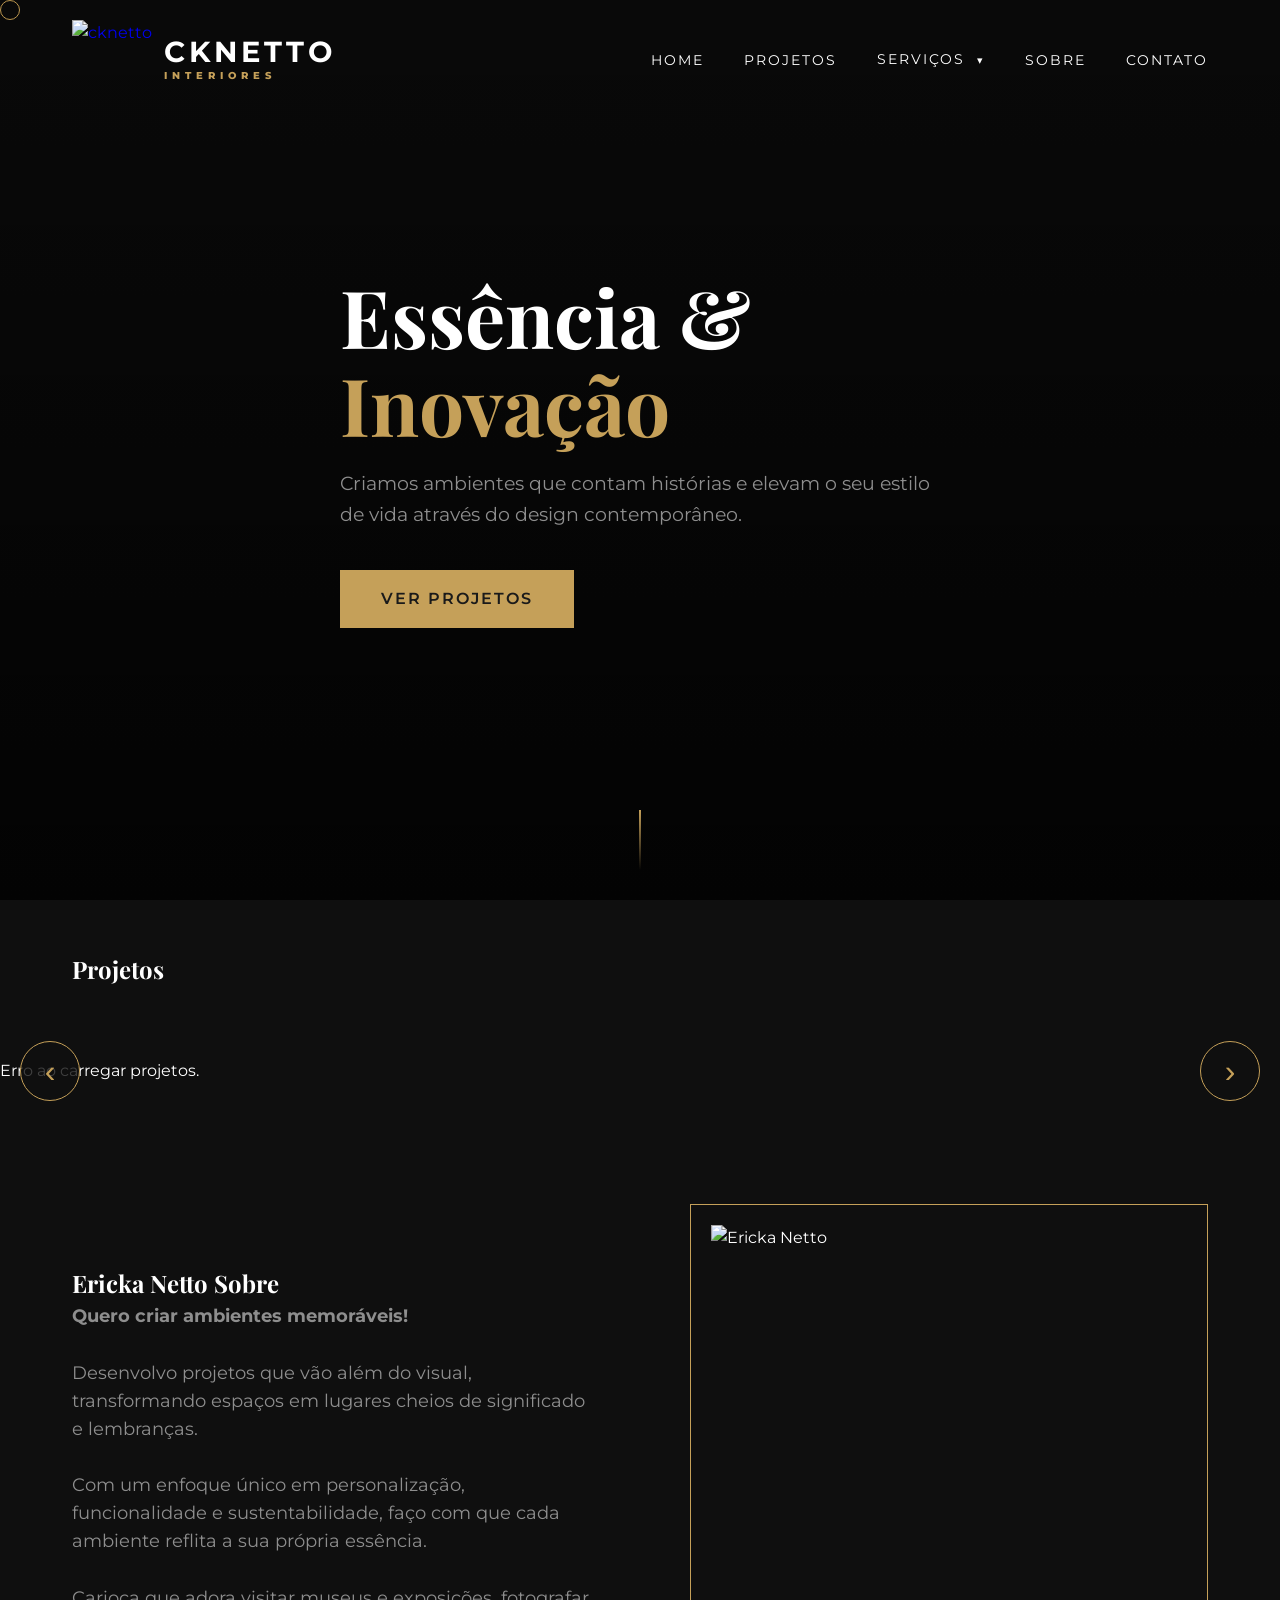
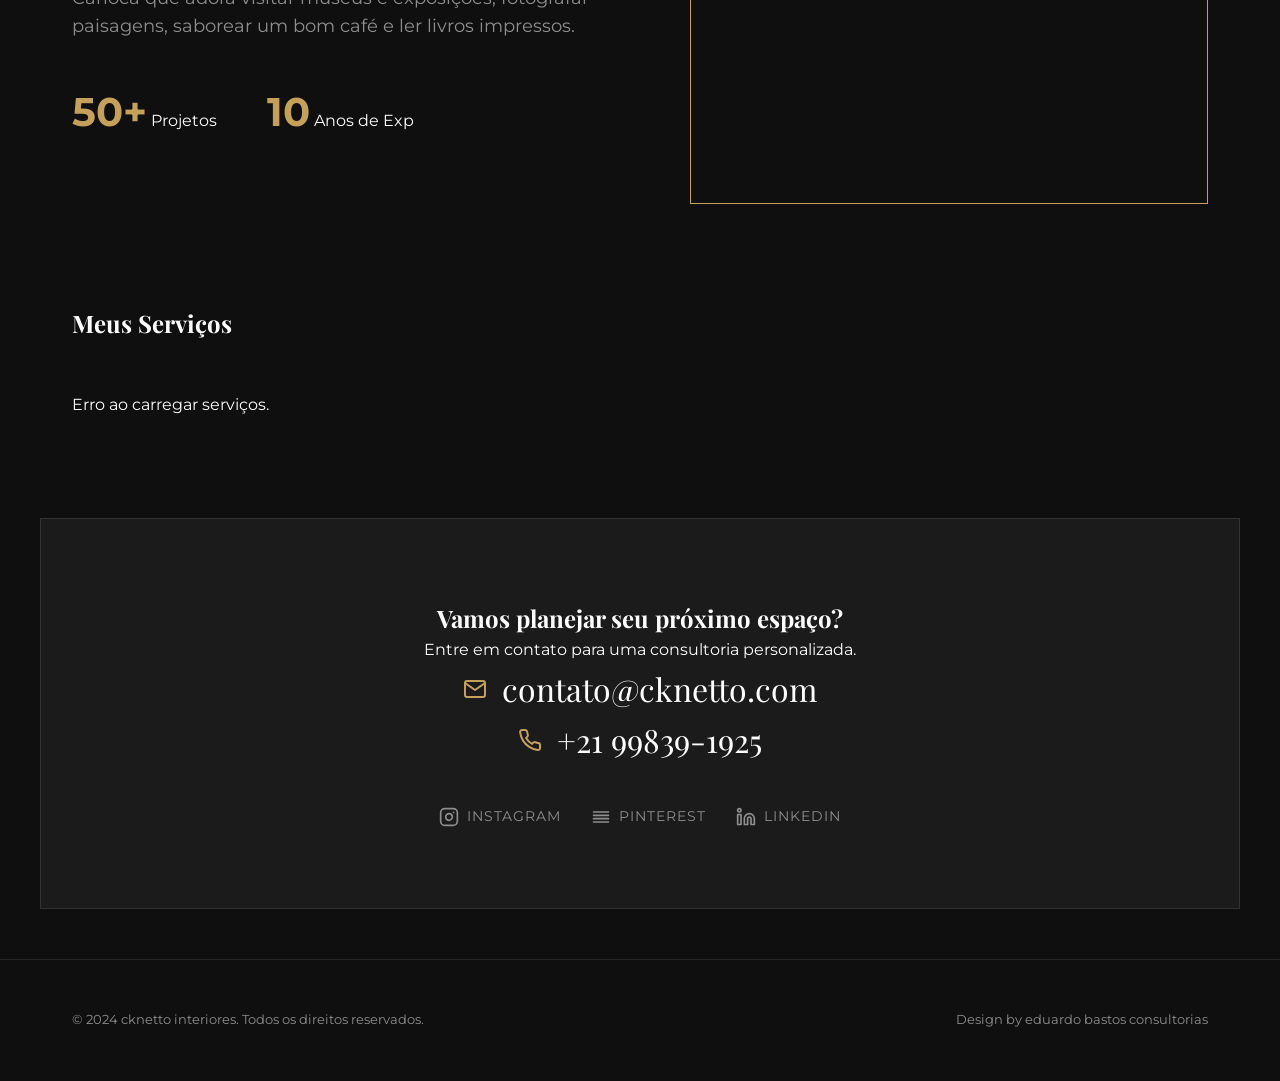
==== commit f984cd8d: "atualização_sites" ====
--- a/index.html
+++ b/index.html
@@ -46,11 +46,17 @@
                 </div>
             </a>
             <ul class="nav-list">
-                <li><a href="#home" class="nav-link">Home</a></li>
-                <li><a href="#projects" class="nav-link">Projetos</a></li>
-                <li><a href="#services" class="nav-link">Serviços</a></li>
-                <li><a href="#about" class="nav-link">Sobre</a></li>
-                <li><a href="#contact" class="nav-link">Contato</a></li>
+                <li><a href="index.html#home" class="nav-link">Home</a></li>
+                <li><a href="index.html#projects" class="nav-link">Projetos</a></li>
+                <li class="nav-item-dropdown">
+                    <a href="index.html#services" class="nav-link">Serviços <span class="caret">&#9662;</span></a>
+                    <ul class="dropdown-menu">
+                        <li><a href="subpage.html?page=1" class="dropdown-link" id="submenu-pag1">Carregando...</a></li>
+                        <li><a href="subpage.html?page=2" class="dropdown-link" id="submenu-pag2">Carregando...</a></li>
+                    </ul>
+                </li>
+                <li><a href="index.html#about" class="nav-link">Sobre</a></li>
+                <li><a href="index.html#contact" class="nav-link">Contato</a></li>
             </ul>
             <div class="nav-toggle" id="nav-toggle">
                 <span></span>
--- a/style.css
+++ b/style.css
@@ -150,6 +150,60 @@
 
 .nav-toggle {
     display: none;
+}
+
+/* Navigation Dropdown */
+.nav-item-dropdown {
+    position: relative;
+    display: inline-flex;
+    align-items: center;
+}
+
+.dropdown-menu {
+    position: absolute;
+    top: 100%;
+    left: 0;
+    min-width: 240px;
+    background: rgba(15, 15, 15, 0.98);
+    border: 1px solid var(--glass-border);
+    backdrop-filter: blur(15px);
+    list-style: none;
+    opacity: 0;
+    visibility: hidden;
+    transform: translateY(15px);
+    transition: all 0.4s cubic-bezier(0.23, 1, 0.32, 1);
+    padding: 10px 0;
+    z-index: 1001;
+    box-shadow: 0 10px 30px rgba(0, 0, 0, 0.8);
+}
+
+.nav-item-dropdown:hover .dropdown-menu {
+    opacity: 1;
+    visibility: visible;
+    transform: translateY(0);
+}
+
+.dropdown-link {
+    display: block;
+    padding: 15px 20px;
+    text-decoration: none;
+    color: var(--text-color);
+    font-size: 0.8rem;
+    text-transform: uppercase;
+    letter-spacing: 2px;
+    transition: var(--transition);
+}
+
+.dropdown-link:hover {
+    color: var(--primary-color);
+    background: rgba(255, 255, 255, 0.03);
+    padding-left: 25px;
+}
+
+.caret {
+    font-size: 0.7rem;
+    margin-left: 6px;
+    vertical-align: middle;
 }
 
 /* Hero */
